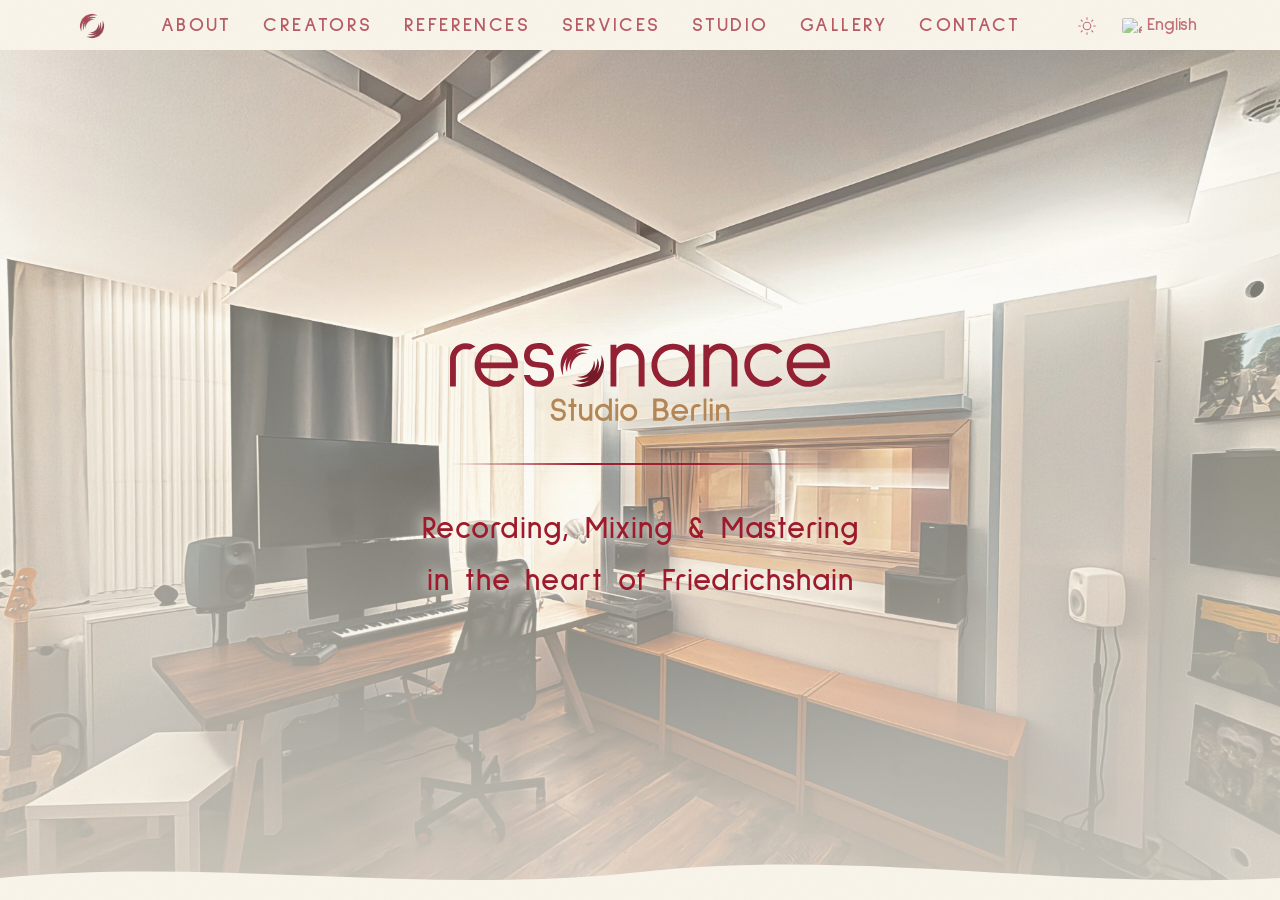
==== index.html @ 97b39845 "Studio credit i18n, scrollbar transparent, wave divider SVG bleed fix Studio credit now translatable" ====
<!DOCTYPE html>
<html lang="en">
<head>
    <meta charset="UTF-8">
    <meta name="viewport" content="width=device-width, initial-scale=1.0">
    <title>Resonance Studio Berlin — Recording, Mixing & Mastering</title>
    <meta name="description" content="Recording, mixing and mastering studio in Friedrichshain, Berlin. Professional acoustic treatment, vintage and modern microphones, control room and live room in the heart of Boxi Kiez near Frankfurter Tor.">

    <!-- Canonical -->
    <link rel="canonical" href="https://studio-resonance.net/">

    <!-- Open Graph -->
    <meta property="og:type" content="website">
    <meta property="og:title" content="Resonance Studio Berlin — Recording, Mixing & Mastering">
    <meta property="og:description" content="Professional recording studio in Friedrichshain, Berlin. Vintage and modern microphones, dedicated control room and live room, steps from Frankfurter Tor.">
    <meta property="og:image" content="https://studio-resonance.net/images/RSB-interior1-edit1-IMG_8756.jpg">
    <meta property="og:url" content="https://studio-resonance.net/">
    <meta property="og:locale" content="en_GB">
    <meta property="og:site_name" content="Resonance Studio Berlin">

    <!-- Twitter Card -->
    <meta name="twitter:card" content="summary_large_image">
    <meta name="twitter:title" content="Resonance Studio Berlin — Recording, Mixing & Mastering">
    <meta name="twitter:description" content="Professional recording studio in Friedrichshain, Berlin. Vintage and modern microphones, steps from Frankfurter Tor.">
    <meta name="twitter:image" content="https://studio-resonance.net/images/RSB-interior1-edit1-IMG_8756.jpg">

    <!-- Misc -->
    <meta name="theme-color" content="#2D0B12">
    <meta name="robots" content="index, follow">

    <!-- JSON-LD Structured Data -->
    <script type="application/ld+json">
    {
        "@context": "https://schema.org",
        "@type": "RecordingStudio",
        "name": "Resonance Studio Berlin",
        "description": "Recording, mixing and mastering studio in the heart of Friedrichshain, Berlin, with professional acoustic treatment and a curated selection of vintage and modern microphones.",
        "url": "https://studio-resonance.net/",
        "image": "https://studio-resonance.net/images/RSB-interior1-edit1-IMG_8756.jpg",
        "address": {
            "@type": "PostalAddress",
            "streetAddress": "Boxhagener Straße 18, Hinterhof 2 / FG / B / 0",
            "addressLocality": "Berlin",
            "addressRegion": "Berlin",
            "postalCode": "10245",
            "addressCountry": "DE"
        },
        "geo": {
            "@type": "GeoCoordinates",
            "latitude": 52.51334,
            "longitude": 13.45558
        },
        "areaServed": {
            "@type": "City",
            "name": "Berlin"
        },
        "knowsLanguage": ["en", "de"],
        "additionalType": "https://schema.org/MusicVenue",
        "sameAs": [
            "https://www.instagram.com/resonancestudioberlin/"
        ]
    }
    </script>

    <link rel="stylesheet" href="styles.css">

    <!-- Leaflet CSS -->
    <link rel="stylesheet" href="https://unpkg.com/leaflet@1.9.4/dist/leaflet.css"
          integrity="sha256-p4NxAoJBhIIN+hmNHrzRCf9tD/miZyoHS5obTRR9BMY="
          crossorigin="">

    <!-- Preload hero image -->
    <link rel="preload" as="image" href="images/RSB-interior1-edit1-IMG_8756.webp" type="image/webp">
</head>
<body>
    <!-- ====== NAV ====== -->
    <nav class="nav" id="nav">
        <div class="container nav__inner">
            <a href="#hero" class="nav__logo-link">
                <img src="images/SRB-Logo-MH8b-full-beige.svg"
                     alt="Resonance Studio Berlin — back to top"
                     class="nav__logo nav__logo--full logo--dark">
                <img src="images/SRB-Logo-MH8b-full-red.svg"
                     alt="Resonance Studio Berlin — back to top"
                     class="nav__logo nav__logo--full logo--light">
                <img src="images/Resonance_transparent_logo_white.png"
                     alt="Resonance Studio Berlin — back to top"
                     class="nav__logo nav__logo--icon logo--dark">
                <img src="images/Resonance_transparent_logo.png"
                     alt="Resonance Studio Berlin — back to top"
                     class="nav__logo nav__logo--icon logo--light">
            </a>
            <div class="nav__links" id="nav-links">
                <a href="#about" class="nav__link" data-i18n="nav_about">About</a>
                <a href="#creators" class="nav__link" data-i18n="nav_creators">Creators</a>
                <a href="#clients" class="nav__link" data-i18n="nav_references">References</a>
                <a href="#services" class="nav__link" data-i18n="nav_services">Services</a>
                <a href="#studio" class="nav__link" data-i18n="nav_studio">Studio</a>
                <a href="#gallery" class="nav__link" data-i18n="nav_gallery">Gallery</a>
                <a href="#contact" class="nav__link" data-i18n="nav_contact">Contact</a>
            </div>
            <div class="nav__actions">
            <button class="theme-toggle" id="theme-toggle" aria-label="Toggle light/dark mode">
                <svg class="theme-toggle__moon" viewBox="0 0 24 24" fill="none" stroke="currentColor" stroke-width="1.5" stroke-linecap="round" stroke-linejoin="round">
                    <path d="M21 12.79A9 9 0 1 1 11.21 3 7 7 0 0 0 21 12.79z"></path>
                </svg>
                <svg class="theme-toggle__sun" viewBox="0 0 24 24" fill="none" stroke="currentColor" stroke-width="1.5" stroke-linecap="round" stroke-linejoin="round">
                    <circle cx="12" cy="12" r="5"></circle>
                    <line x1="12" y1="1" x2="12" y2="3"></line>
                    <line x1="12" y1="21" x2="12" y2="23"></line>
                    <line x1="4.22" y1="4.22" x2="5.64" y2="5.64"></line>
                    <line x1="18.36" y1="18.36" x2="19.78" y2="19.78"></line>
                    <line x1="1" y1="12" x2="3" y2="12"></line>
                    <line x1="21" y1="12" x2="23" y2="12"></line>
                    <line x1="4.22" y1="19.78" x2="5.64" y2="18.36"></line>
                    <line x1="18.36" y1="5.64" x2="19.78" y2="4.22"></line>
                </svg>
            </button>
            <div class="lang-switcher" id="lang-switcher">
                <button class="lang-btn" id="lang-btn">
                    <img id="lang-flag" class="lang-flag" src="" alt="">
                    <span id="lang-name"></span>
                </button>
                <div class="lang-dropdown" id="lang-dropdown"></div>
            </div>
            <button class="nav__burger" id="nav-burger" aria-label="Open menu" aria-expanded="false">
                <span></span>
                <span></span>
                <span></span>
            </button>
            </div>
        </div>
    </nav>

    <!-- ====== MOBILE MENU ====== -->
    <div class="mobile-menu" id="mobile-menu">
        <div class="mobile-menu__inner">
            <a href="#about" class="mobile-menu__link" data-i18n="nav_about">About</a>
            <a href="#creators" class="mobile-menu__link" data-i18n="nav_creators">Creators</a>
            <a href="#clients" class="mobile-menu__link" data-i18n="nav_references">References</a>
            <a href="#services" class="mobile-menu__link" data-i18n="nav_services">Services</a>
            <a href="#studio" class="mobile-menu__link" data-i18n="nav_studio">Studio</a>
            <a href="#gallery" class="mobile-menu__link" data-i18n="nav_gallery">Gallery</a>
            <a href="#location" class="mobile-menu__link" data-i18n="nav_location">Location</a>
            <a href="#contact" class="mobile-menu__link" data-i18n="nav_contact">Contact</a>
        </div>
    </div>

    <!-- ====== SCROLL CONTAINER ====== -->
    <div id="page-scroll">

    <!-- ====== HERO ====== -->
    <section class="hero" id="hero">
        <div class="hero__image-wrap">
            <picture>
                <source srcset="images/RSB-interior1-edit1-IMG_8756.webp" type="image/webp">
                <img src="images/RSB-interior1-edit1-IMG_8756.jpg"
                     alt="Resonance Studio Berlin control room with studio monitors, acoustic ceiling panels, mixing desk, and window looking into the live recording room"
                     class="hero__image">
            </picture>
            <div class="hero__overlay"></div>
        </div>
        <div class="hero__content">
            <img src="images/SRB-Logo-MH8b-full-beige.svg"
                 alt="Resonance Studio Berlin logo"
                 class="hero__logo anim-fade-in logo--dark">
            <img src="images/SRB-Logo-MH8b-full-red.svg"
                 alt="Resonance Studio Berlin logo"
                 class="hero__logo anim-fade-in logo--light">
            <h1 class="hero__title">Resonance Studio Berlin</h1>
            <div class="hero__rule anim-draw"></div>
            <p class="hero__sub anim-fade-up" data-i18n-html="hero_sub">Recording, Mixing &amp; Mastering<br>in the heart of Friedrichshain</p>
        </div>
                <div class="wave-divider wave-divider--hero wave-divider--to-bg" aria-hidden="true"></div>
    </section>

    <!-- ====== ABOUT ====== -->
    <section class="section about" id="about">
        <div class="container">
            <div class="reveal">
                <span class="section__label" data-i18n="label_about">About</span>
                <p class="about__text" data-i18n="about_text_1">
                    A creative space built for sound — professional acoustic treatment,
                    a curated collection of vintage and modern microphones, and the
                    analog warmth that digital alone can't replicate.
                </p>
                <p class="about__text about__text--secondary" data-i18n="about_text_2">
                    Located minutes from Frankfurter Tor in the vibrant Boxi Kiez,
                    Resonance Studio Berlin offers an environment where music is
                    captured with character and intention.
                </p>
            </div>
        </div>
    </section>

        <div class="wave-divider wave-divider--to-surface" aria-hidden="true"></div>

    <!-- ====== CREATORS ====== -->
    <section class="section creators-section" id="creators">
        <div class="container">
            <span class="section__label reveal" data-i18n="label_creators">Creators</span>
            <div class="creators reveal">
                <div class="creator">
                    <img src="images/creators/Tobias.webp" alt="Tobias Wagner" class="creator__img">
                    <div class="creator__info">
                        <h4 class="creator__name">Tobias Wagner</h4>
                        <p class="creator__bio" data-i18n="creator_tobias_bio">Musician, technologist and creative strategist. Tobias bridges the gap between artistry and technology, ensuring every project finds its unique voice.</p>
                    </div>
                </div>
                <div class="creator">
                    <img src="images/creators/Matteo.webp" alt="Matteo Hoyer — Studio Manager" class="creator__img">
                    <div class="creator__info">
                        <h4 class="creator__name">Matteo Hoyer</h4>
                        <p class="creator__bio" data-i18n="creator_matteo_bio">Sound engineer and producer with a deep passion for analog recording. Matteo shapes the sonic identity of Resonance Studio — from mic placement to final master.</p>
                    </div>
                </div>
            </div>
        </div>
    </section>

    <div class="wave-divider wave-divider--to-bg" aria-hidden="true"></div>

    <!-- ====== CLIENTS ====== -->
    <section class="section clients" id="clients">
        <div class="ticker" id="ticker">
            <div class="ticker__track" id="ticker-track">
                <div class="ticker__item"><img src="images/logos/mercedes-white.webp" alt="Mercedes-Benz" class="ticker__logo ticker__logo--mercedes logo--dark"><img src="images/logos/mercedes-color.webp" alt="Mercedes-Benz" class="ticker__logo ticker__logo--mercedes logo--light"></div>
                <div class="ticker__item"><img src="images/logos/ard-white.webp" alt="ARD" class="ticker__logo logo--dark"><img src="images/logos/ard-color.webp" alt="ARD" class="ticker__logo logo--light"></div>
                <div class="ticker__item"><img src="images/logos/zdf-white.webp" alt="ZDF" class="ticker__logo ticker__logo--zdf logo--dark"><img src="images/logos/zdf-color.webp" alt="ZDF" class="ticker__logo ticker__logo--zdf logo--light"></div>
                <div class="ticker__item"><img src="images/logos/audi-white.webp" alt="Audi" class="ticker__logo ticker__logo--audi logo--dark"><img src="images/logos/audi-color.webp" alt="Audi" class="ticker__logo ticker__logo--audi logo--light"></div>
                <div class="ticker__item"><img src="images/logos/orchestral-tools-white.webp" alt="Orchestral Tools" class="ticker__logo ticker__logo--ot logo--dark"><img src="images/logos/orchestral-tools-color.webp" alt="Orchestral Tools" class="ticker__logo ticker__logo--ot logo--light"></div>
                <div class="ticker__item"><span class="ticker__person"><span class="ticker__name">Mark Plati</span><span class="ticker__role">David Bowie / Producer</span></span></div>
                <div class="ticker__item"><span class="ticker__person"><span class="ticker__name">Doug Yowell</span><span class="ticker__role">Drums / Percussion</span></span></div>
            </div>
        </div>
    </section>

    <div class="wave-divider wave-divider--to-surface" aria-hidden="true"></div>

    <!-- ====== SERVICES ====== -->
    <section class="section services" id="services">
        <div class="container">
            <span class="section__label reveal" data-i18n="label_services">Services</span>
            <div class="services__grid">
                <article class="service-card reveal">

                    <h3 class="service-card__title" data-i18n="service_recording_title">Recording</h3>
                    <p class="service-card__desc" data-i18n="service_recording_desc">From intimate solo sessions to full band tracking. Our control room and live room are designed for pristine capture with character.
                    </p>
                </article>
                <article class="service-card reveal">

                    <h3 class="service-card__title" data-i18n="service_mixing_title">Mixing</h3>
                    <p class="service-card__desc" data-i18n="service_mixing_desc">Balancing art and precision. We shape your recordings into cohesive, powerful mixes that translate across every system.
                    </p>
                </article>
                <article class="service-card reveal">

                    <h3 class="service-card__title" data-i18n="service_mastering_title">Mastering</h3>
                    <p class="service-card__desc" data-i18n="service_mastering_desc">The final polish. Loudness, clarity, and consistency — prepared for streaming, vinyl, or any format you need.
                    </p>
                </article>
            </div>
        </div>
    </section>

        <div class="wave-divider wave-divider--to-bg" aria-hidden="true"></div>

    <!-- ====== STUDIO ====== -->
    <section class="section studio" id="studio">
        <div class="container">
            <div class="studio__content reveal">
                <span class="section__label" data-i18n="label_studio">The Studio</span>
                <h2 class="studio__heading" data-i18n-html="studio_heading">Two rooms.<br>One vision.</h2>
                <div class="studio__details">
                    <div class="studio__room">
                        <h4 class="studio__room-title" data-i18n="studio_control_title">Control Room</h4>
                        <p class="studio__room-desc" data-i18n="studio_control_desc">
                            Precision monitoring, acoustically treated surfaces, and a workflow
                            built for focus. Where every mix decision matters.
                        </p>
                    </div>
                    <div class="studio__room">
                        <h4 class="studio__room-title" data-i18n="studio_live_title">Live Room</h4>
                        <p class="studio__room-desc" data-i18n="studio_live_desc">
                            Natural reverb, proper isolation, and room to breathe.
                            Designed for artists who want their sound captured honestly.
                        </p>
                    </div>
                </div>
                <p class="studio__credit" data-i18n-html="studio_credit">Studio design &amp; acoustic engineering by Christian Baumgarten (Smart Audio GmbH, Hamburg)</p>
            </div>
        </div>
    </section>

        <div class="wave-divider wave-divider--to-surface" aria-hidden="true"></div>

    <!-- ====== GALLERY ====== -->
    <section class="section gallery" id="gallery">
        <div class="container">
            <span class="section__label reveal" data-i18n="label_gallery">Gallery</span>
            <div class="reveal"><div class="gallery__grid">
                <figure class="gallery__item">
                    <img src="images/gallery/IMG_8742.webp" alt="Live room overview — upright piano, burgundy carpet, acoustic panels and warm recessed lighting" class="gallery__img">
                </figure>
                <figure class="gallery__item">
                    <img src="images/gallery/IMG_9117.webp" alt="Large diaphragm condenser microphone in the live room with burgundy acoustic ceiling" class="gallery__img">
                </figure>
                <figure class="gallery__item">
                    <img src="images/gallery/IMG_9070.webp" alt="Engineer at the DAW during a mixing session" class="gallery__img">
                </figure>
                <figure class="gallery__item">
                    <img src="images/gallery/IMG_9122.webp" alt="Austrian Audio microphone in the live room with piano and window to control room" class="gallery__img">
                </figure>
                <figure class="gallery__item">
                    <img src="images/gallery/IMG_9140.webp" alt="Live room showing burgundy acoustic panels, wood ceiling, and window to the control room" class="gallery__img">
                </figure>
                <figure class="gallery__item">
                    <img src="images/gallery/IMG_9513.webp" alt="Control room workstation — studio monitors, MIDI keyboard, and dual screens" class="gallery__img">
                </figure>
                <figure class="gallery__item">
                    <img src="images/gallery/IMG_9496.webp" alt="Neumann small diaphragm condenser microphone close-up" class="gallery__img">
                </figure>
                <figure class="gallery__item">
                    <img src="images/gallery/IMG_9123.webp" alt="Large condenser microphone macro shot in shockmount" class="gallery__img">
                </figure>
                <figure class="gallery__item">
                    <img src="images/gallery/IMG_9078.webp" alt="Live room set up for recording — multiple microphone stands, piano, and burgundy accent wall" class="gallery__img">
                </figure>
                <figure class="gallery__item">
                    <img src="images/gallery/IMG_9093.webp" alt="Live room wide angle — mic stands, cables, burgundy wall and acoustic treatment" class="gallery__img">
                </figure>
            </div></div>
        </div>
    </section>

    <div class="wave-divider wave-divider--to-bg" aria-hidden="true"></div>

    <!-- ====== LOCATION ====== -->
    <section class="section location" id="location">
        <div class="container">
            <span class="section__label reveal" data-i18n="label_location">Location</span>
            <div class="location__grid reveal">
                <div class="location__map-wrap">
                    <div id="map" class="location__map"></div>
                </div>
                <div class="location__info">
                    <address class="location__address">
                        Boxhagener Straße 18<br>
                        10245 Berlin<br>
                        Hinterhof 2 / FG / B / 0
                    </address>
                    <div class="location__rule"></div>
                    <p class="location__note">
                        In the heart of Friedrichshain — a rare find
                        for a recording studio in central Berlin.
                        Steps from Frankfurter Tor and public transport.
                    </p>
                </div>
            </div>
        </div>
    </section>

    <div class="wave-divider wave-divider--to-surface" aria-hidden="true"></div>

    <!-- ====== CONTACT & BOOKING ====== -->
    <section class="section contact" id="contact">
        <div class="container">
            <span class="section__label reveal" data-i18n="label_contact">Contact &amp; Booking</span>
            <div class="contact__grid">
                <div class="contact__form-wrap reveal">
                    <form action="https://formspree.io/f/YOUR_FORM_ID"
                          method="POST"
                          class="contact__form"
                          id="contact-form">
                        <!-- Honeypot -->
                        <div class="form__honeypot" aria-hidden="true">
                            <label for="website">Website</label>
                            <input type="text" name="website" id="website" tabindex="-1" autocomplete="off">
                        </div>

                        <div class="form__group">
                            <input type="text" name="name" id="name" class="form__input" placeholder=" " required>
                            <label for="name" class="form__label" data-i18n="form_name">Name</label>
                            <div class="form__line"></div>
                        </div>

                        <div class="form__group">
                            <input type="email" name="email" id="email" class="form__input" placeholder=" " required>
                            <label for="email" class="form__label" data-i18n="form_email">Email</label>
                            <div class="form__line"></div>
                        </div>

                        <div class="form__group">
                            <textarea name="message" id="message" class="form__input form__textarea" rows="5" placeholder=" " required></textarea>
                            <label for="message" class="form__label" data-i18n="form_message">Message</label>
                            <div class="form__line"></div>
                        </div>

                        <button type="submit" class="form__button">
                            <span data-i18n="form_send">Send Message</span>
                            <svg width="18" height="18" viewBox="0 0 24 24" fill="none" stroke="currentColor" stroke-width="1.5" stroke-linecap="round" stroke-linejoin="round">
                                <line x1="5" y1="12" x2="19" y2="12"></line>
                                <polyline points="12 5 19 12 12 19"></polyline>
                            </svg>
                        </button>
                    </form>
                    <p class="contact__status" id="form-status"></p>
                </div>
                <div class="contact__info reveal">
                    <p class="contact__cta" data-i18n-html="contact_cta">
                        Interested in booking a session<br>
                        or have a question?
                    </p>
                    <p class="contact__detail" data-i18n="contact_detail">
                        Reach out via the form or drop us an email directly.
                    </p>
                    <p class="contact__email" id="email-link">
                        <!-- Email inserted via JS to deter scrapers -->
                    </p>
                    <div class="contact__social">
                        <a href="https://www.instagram.com/resonancestudioberlin/" target="_blank" rel="noopener noreferrer" class="social-link" aria-label="Resonance Studio Berlin on Instagram">
                            <svg width="20" height="20" viewBox="0 0 24 24" fill="none" stroke="currentColor" stroke-width="1.5" stroke-linecap="round" stroke-linejoin="round">
                                <rect x="2" y="2" width="20" height="20" rx="5" ry="5"></rect>
                                <path d="M16 11.37A4 4 0 1 1 12.63 8 4 4 0 0 1 16 11.37z"></path>
                                <line x1="17.5" y1="6.5" x2="17.51" y2="6.5"></line>
                            </svg>
                            <span>resonancestudioberlin</span>
                        </a>
                    </div>
                </div>
            </div>
        </div>
    </section>


    </div><!-- /page-scroll -->

    <!-- Leaflet JS -->
    <script src="https://unpkg.com/leaflet@1.9.4/dist/leaflet.js"
            integrity="sha256-20nQCchB9co0qIjJZRGuk2/Z9VM+kNiyxNV1lvTlZBo="
            crossorigin=""></script>

    <script src="main.js"></script>
    <script src="lang-switcher.js"></script>
</body>
</html>
---- styles.css ----
/* =============================================
   Resonance Studio Berlin — Stylesheet
   Aesthetic: Analog Luxury Editorial
   ============================================= */

/* ---------- Self-hosted Font ---------- */
@font-face {
    font-family: 'Sulphur Point';
    src: url('fonts/Sulphur_Point/SulphurPoint-Light.ttf?v=2') format('truetype');
    font-weight: 300;
    font-style: normal;
    font-display: swap;
}
@font-face {
    font-family: 'Sulphur Point';
    src: url('fonts/Sulphur_Point/SulphurPoint-Regular.ttf?v=2') format('truetype');
    font-weight: 400;
    font-style: normal;
    font-display: swap;
}
@font-face {
    font-family: 'Sulphur Point';
    src: url('fonts/Sulphur_Point/SulphurPoint-Bold.ttf?v=2') format('truetype');
    font-weight: 700;
    font-style: normal;
    font-display: swap;
}

/* ---------- Custom Properties ---------- */
/* Palette: Resonance Color Space
   Warm: #A47A4D  #B48655  #D6BDA0  #F8F4EA
   Reds: #701321  #9D192A  #C91F32
   Dark: #1D243E                              */

/* ── Dark mode (default) ── */
:root, [data-theme="dark"] {
    --color-bg:              #2D0B12;
    --color-bg-rgb:          45, 11, 18;
    --color-surface:         #421018;

    --color-text:            #F8F4EA;
    --color-text-secondary:  #D6BDA0;
    --color-burgundy:        #9D192A;
    --color-burgundy-dark:   #2D0B12;

    --color-burgundy-glow:   rgba(157, 25, 42, 0.15);
    --color-gold:            #B48655;
    --color-gold-dim:        rgba(180, 134, 85, 0.25);

    --color-cream:           #F8F4EA;
    --color-beige:           #D6BDA0;
    --color-muted:           #A47A4D;

    --font-display: 'Sulphur Point', 'Helvetica Neue', Arial, sans-serif;
    --font-body:    'Sulphur Point', 'Helvetica Neue', Arial, sans-serif;

    --nav-h: 50px;
    --container-max: 1320px;
    --section-pad:   clamp(5rem, 12vh, 9rem);
    --ease-out-expo: cubic-bezier(0.16, 1, 0.3, 1);
}

/* ── Light mode ── */
[data-theme="light"] {
    --color-bg:              #F8F4EA;
    --color-bg-rgb:          248, 244, 234;
    --color-surface:         #E7D9C5;

    --color-text:            #701321;
    --color-text-secondary:  #9D192A;
    --color-cream:           #701321;
    --color-beige:           #9D192A;
    --color-muted:           #A47A4D;
    --color-gold-dim:        rgba(180, 134, 85, 0.35);
    --color-burgundy-glow:   rgba(157, 25, 42, 0.10);
}

/* ---------- Reset ---------- */
*,
*::before,
*::after {
    margin: 0;
    padding: 0;
    box-sizing: border-box;
}

html {
    font-size: 21px;
    scroll-behavior: smooth;
    -webkit-font-smoothing: antialiased;
    -moz-osx-font-smoothing: grayscale;
    -webkit-text-size-adjust: 100%;
}

body {
    font-family: var(--font-body);
    font-weight: 300;
    color: var(--color-text);
    background: var(--color-bg);
    line-height: 1.6;
    overflow: hidden;
    height: 100vh;
    height: 100svh;
    -webkit-user-select: none;
    user-select: none;
}

#page-scroll {
    position: absolute;
    top: var(--nav-h);
    left: 0;
    right: 0;
    bottom: 0;
    overflow-x: hidden;
    overflow-y: auto;
    -webkit-overflow-scrolling: touch;
    scroll-behavior: smooth;
    scroll-padding-top: 10px;
    scrollbar-color: var(--color-gold-dim) transparent;
}

#page-scroll::-webkit-scrollbar,
.mobile-menu::-webkit-scrollbar { width: 8px; }
#page-scroll::-webkit-scrollbar-track,
.mobile-menu::-webkit-scrollbar-track { background: transparent; }
#page-scroll::-webkit-scrollbar-thumb,
.mobile-menu::-webkit-scrollbar-thumb { background: var(--color-gold-dim); border-radius: 4px; }
#page-scroll::-webkit-scrollbar-thumb:hover,
.mobile-menu::-webkit-scrollbar-thumb:hover { background: var(--color-gold); }
#page-scroll::-webkit-scrollbar-button,
.mobile-menu::-webkit-scrollbar-button { background: var(--color-cream); }
[data-theme="light"] #page-scroll::-webkit-scrollbar-button,
[data-theme="light"] .mobile-menu::-webkit-scrollbar-button { background: var(--color-text); }

img {
    display: block;
    max-width: 100%;
}

a {
    color: inherit;
    text-decoration: none;
}

address {
    font-style: normal;
}

button {
    font-family: inherit;
    border: none;
    background: none;
    cursor: pointer;
    color: inherit;
    -webkit-appearance: none;
    -webkit-tap-highlight-color: transparent;
}

input, textarea, select {
    -webkit-appearance: none;
    border-radius: 0;
    font-size: 16px; /* prevent iOS auto-zoom on focus */
}

/* ---------- Script-specific font stacks & metrics ---------- */

/* Cyrillic (Ukrainian) */
[lang="uk"], [lang="ru"] { --font-display: 'Sulphur Point', system-ui, 'Segoe UI', sans-serif; --font-body: 'Sulphur Point', system-ui, 'Segoe UI', sans-serif; }

/* Greek */
[lang="el"] { --font-display: 'Sulphur Point', system-ui, 'Segoe UI', sans-serif; --font-body: 'Sulphur Point', system-ui, 'Segoe UI', sans-serif; }

/* CJK — larger line-height, no letter-spacing */
[lang="zh"], [lang="ja"], [lang="ko"] {
    --font-display: system-ui, 'PingFang SC', 'Hiragino Sans', 'Microsoft YaHei', 'Noto Sans SC', sans-serif;
    --font-body: system-ui, 'PingFang SC', 'Hiragino Sans', 'Microsoft YaHei', 'Noto Sans SC', sans-serif;
    letter-spacing: 0 !important;
    word-break: break-all;
}
[lang="ja"] {
    --font-display: system-ui, 'Hiragino Sans', 'Noto Sans JP', 'Yu Gothic', sans-serif;
    --font-body: system-ui, 'Hiragino Sans', 'Noto Sans JP', 'Yu Gothic', sans-serif;
}
[lang="ko"] {
    --font-display: system-ui, 'Apple SD Gothic Neo', 'Noto Sans KR', 'Malgun Gothic', sans-serif;
    --font-body: system-ui, 'Apple SD Gothic Neo', 'Noto Sans KR', 'Malgun Gothic', sans-serif;
}

/* Arabic & Farsi — RTL, taller glyphs */
[lang="ar"], [lang="fa"] {
    --font-display: 'Noto Sans Arabic', 'Segoe UI', Tahoma, sans-serif;
    --font-body: 'Noto Sans Arabic', 'Segoe UI', Tahoma, sans-serif;
    line-height: 1.8;
}

/* Devanagari (Hindi) — tall ascenders */
[lang="hi"] {
    --font-display: 'Noto Sans Devanagari', 'Mangal', system-ui, sans-serif;
    --font-body: 'Noto Sans Devanagari', 'Mangal', system-ui, sans-serif;
    line-height: 1.7;
}

/* Thai — extreme ascenders/descenders */
[lang="th"] {
    --font-display: 'Noto Sans Thai', 'Tahoma', 'Leelawadee UI', system-ui, sans-serif;
    --font-body: 'Noto Sans Thai', 'Tahoma', 'Leelawadee UI', system-ui, sans-serif;
    line-height: 1.8;
}

/* CJK nav links — lighter weight + no letter-spacing */
[lang="zh"] .nav__link,
[lang="zh"] .lang-btn { font-weight: 500; }
[lang="zh"] .nav__link { font-size: 0.85rem; letter-spacing: 0; }
[lang="ja"] .nav__link,
[lang="ko"] .nav__link { font-size: 0.85rem; font-weight: 500; letter-spacing: 0; }

/* Arabic/Farsi nav — adjusted weight */
[lang="ar"] .nav__link,
[lang="fa"] .nav__link { font-size: 0.85rem; font-weight: 500; }

/* Thai/Hindi/Cyrillic/Greek nav — fine-tune */
[lang="th"] .nav__link { font-size: 0.8rem; }
[lang="hi"] .nav__link { font-size: 0.85rem; }
[lang="uk"] .nav__link,
[lang="ru"] .nav__link { font-weight: 400; font-size: 0.9rem; }
[lang="uk"] .lang-btn,
[lang="ru"] .lang-btn { font-weight: 400; position: relative; top: -1px; }
[lang="el"] .nav__link,
[lang="el"] .lang-btn { font-weight: 400; }

/* CJK mobile menu — tighter spacing */
[lang="zh"] .mobile-menu__link { font-weight: 500; letter-spacing: 0; }
[lang="ja"] .mobile-menu__link,
[lang="ko"] .mobile-menu__link { font-weight: 500; letter-spacing: 0; }
[lang="ar"] .mobile-menu__link,
[lang="fa"] .mobile-menu__link { font-weight: 500; }
[lang="uk"] .mobile-menu__link,
[lang="ru"] .mobile-menu__link,
[lang="el"] .mobile-menu__link { font-weight: 400; }

/* ---------- RTL layout ---------- */
[dir="rtl"] { direction: rtl; text-align: right; }
[dir="rtl"] .nav__inner { flex-direction: row-reverse; }
[dir="rtl"] .nav__links { flex-direction: row-reverse; }
[dir="rtl"] .nav__actions { flex-direction: row-reverse; }
[dir="rtl"] .nav__logo { object-position: right; }
[dir="rtl"] .mobile-menu__inner { text-align: center; }
[dir="rtl"] .section { text-align: right; }
[dir="rtl"] .hero__content { text-align: center; }
[dir="rtl"] .services-grid { direction: rtl; }

/* ---------- Logo theme switching ---------- */
.logo--dark  { display: block; }
.logo--light { display: none; }

[data-theme="light"] .logo--dark  { display: none; }
[data-theme="light"] .logo--light { display: block; }

/* ---------- Language switcher ---------- */
.lang-switcher {
    position: relative;
    display: flex;
    align-items: center;
}

.lang-btn {
    display: flex;
    align-items: center;
    gap: 5px;
    background: none;
    border: none;
    color: var(--color-beige);
    font-family: inherit;
    font-size: 0.85rem;
    font-weight: 700;
    cursor: pointer;
    padding: 3px 6px;
    border-radius: 4px;
    transition: opacity 0.3s;
    opacity: 0.6;
    white-space: nowrap;
}

.lang-btn:hover { opacity: 1; }

.lang-flag {
    width: 20px;
    height: 15px;
    object-fit: cover;
    border-radius: 2px;
}

.lang-dropdown {
    position: absolute;
    top: calc(100% + 8px);
    right: 0;
    background: rgba(var(--color-bg-rgb), 0.95);
    backdrop-filter: blur(20px);
    -webkit-backdrop-filter: blur(20px);
    border: 1px solid var(--color-gold-dim);
    border-radius: 6px;
    padding: 4px 0;
    min-width: 160px;
    max-height: 360px;
    overflow-y: auto;
    box-shadow: 0 8px 24px rgba(0, 0, 0, 0.4);
    display: none;
    z-index: 10001;
}

.lang-dropdown::-webkit-scrollbar { width: 4px; }
.lang-dropdown::-webkit-scrollbar-track { background: transparent; }
.lang-dropdown::-webkit-scrollbar-thumb { background: var(--color-gold-dim); border-radius: 2px; }

.lang-dropdown.show { display: block; }

.lang-option {
    display: flex;
    align-items: center;
    gap: 8px;
    width: 100%;
    padding: 7px 12px;
    background: none;
    border: none;
    color: var(--color-beige);
    font-family: inherit;
    font-size: 0.85rem;
    font-weight: 400;
    text-align: left;
    cursor: pointer;
    transition: background 0.15s, color 0.15s;
    white-space: nowrap;
}

.lang-option:hover {
    background: var(--color-burgundy-glow);
    color: var(--color-cream);
}

.lang-option.active {
    color: inherit;
}

/* Non-Latin scripts: lighter weight to visually match Latin */
.lang-option[data-lang="zh"] span { font-weight: 400; }
.lang-option[data-lang="ja"] span,
.lang-option[data-lang="ko"] span,
.lang-option[data-lang="hi"] span,
.lang-option[data-lang="th"] span,
.lang-option[data-lang="el"] span,
.lang-option[data-lang="ar"] span,
.lang-option[data-lang="fa"] span { font-weight: 400; }

/* Greek & Cyrillic: slightly smaller to match Latin x-height */
.lang-option[data-lang="el"] span { font-size: 0.78rem; }
.lang-option[data-lang="uk"] span,
.lang-option[data-lang="ru"] span { font-size: 0.80rem; }

/* ---------- Theme toggle ---------- */
.theme-toggle {
    display: flex;
    align-items: center;
    padding: 4px;
    color: var(--color-beige);
    opacity: 0.6;
    transition: opacity 0.3s;
    cursor: pointer;
}

.theme-toggle:hover { opacity: 1; }

.theme-toggle svg { width: 18px; height: 18px; }

.theme-toggle__sun  { display: none; }
.theme-toggle__moon { display: block; }

[data-theme="light"] .theme-toggle__sun  { display: block; }
[data-theme="light"] .theme-toggle__moon { display: none; }

/* ---------- Light mode map filter ---------- */
[data-theme="light"] .location__map .leaflet-tile-pane {
    filter: brightness(1.05) contrast(1.05) saturate(0.6) sepia(0.1);
}

/* ---------- Light mode form inputs ---------- */
[data-theme="light"] .form__input {
    border-bottom-color: rgba(157, 25, 42, 0.2);
}

[data-theme="light"] .form__button {
    color: var(--color-bg);
}

/* ---------- Light mode gallery image treatment ---------- */
[data-theme="light"] .gallery__img {
    filter: none;
}

/* ============================
   WAVE DIVIDERS — organic flowing curves
   matching the Resonance business card
   ============================ */
.wave-divider {
    --divider-h: clamp(42px, 10vw, 150px);
    position: relative;
    z-index: 1;
    width: 100%;
    height: var(--divider-h);
    line-height: 0;
    margin-top: calc(var(--divider-h) / -2);
    margin-bottom: calc(var(--divider-h) / -2);
}

/* Background = the section ABOVE the divider */
.wave-divider--to-surface { background: var(--color-bg); }
.wave-divider--to-bg      { background: var(--color-surface); }

/* Hero wave — sits at bottom of hero, overlapping the image */
.wave-divider--hero {
    position: absolute;
    bottom: 0;
    left: 0;
    right: 0;
    z-index: 2;
    background: transparent;
    margin: 0;
    -webkit-mask-image: linear-gradient(to top, black 0%, black 30%, rgba(0,0,0,0.3) 100%);
    mask-image: linear-gradient(to top, black 0%, black 30%, rgba(0,0,0,0.3) 100%);
}

.wave-divider svg {
    display: block;
    width: 100%;
    height: calc(100% + 4px);
    margin: -2px 0;
}

/* Three wave layers — three distinct reds from the palette:
   Layer 1 (back):   #C91F32 (bright red)
   Layer 2 (middle): #9D192A (burgundy)
   Layer 3 (front):  fills the NEXT section bg for clean boundary */

/* DARK MODE: divider colors #761423, #7C1524, #821625
   --to-surface: above=bg(darker) → dark→light
   --to-bg: above=surface(lighter) → light→dark */
.wave-divider--to-surface .wave-layer--1 { fill: #310C14; }
.wave-divider--to-surface .wave-layer--2 { fill: #360D16; }
.wave-divider--to-surface .wave-layer--3 { fill: #3B0E18; }
.wave-divider--to-surface .wave-layer--4 { fill: var(--color-surface); }

.wave-divider--to-bg .wave-layer--1 { fill: #3B0E18; }
.wave-divider--to-bg .wave-layer--2 { fill: #360D16; }
.wave-divider--to-bg .wave-layer--3 { fill: #310C14; }
.wave-divider--to-bg .wave-layer--4 { fill: var(--color-bg); }

/* LIGHT MODE: divider colors #ECE0CF, #F0E7D8, #F4EEE1
   --to-surface: above=bg(lighter) → light→dark
   --to-bg: above=surface(darker) → dark→light */
[data-theme="light"] .wave-divider--to-surface .wave-layer--1 { fill: #F4EEE1; }
[data-theme="light"] .wave-divider--to-surface .wave-layer--2 { fill: #F0E7D8; }
[data-theme="light"] .wave-divider--to-surface .wave-layer--3 { fill: #ECE0CF; }

[data-theme="light"] .wave-divider--to-bg .wave-layer--1 { fill: #ECE0CF; }
[data-theme="light"] .wave-divider--to-bg .wave-layer--2 { fill: #F0E7D8; }
[data-theme="light"] .wave-divider--to-bg .wave-layer--3 { fill: #F4EEE1; }

/* Scroll-triggered reveal — staggered fade-in */
.wave-divider .wave-layer {
    opacity: 0;
    transition: opacity 0.8s var(--ease-out-expo);
}

.wave-divider .wave-layer--2 {
    transition-delay: 0.15s;
    transition-duration: 0.9s;
}

.wave-divider .wave-layer--3 {
    transition-delay: 0.3s;
    transition-duration: 1s;
}

.wave-divider .wave-layer--4 {
    opacity: 1;
}

.wave-divider.revealed .wave-layer {
    opacity: 1;
}

/* After reveal, gentle continuous wave motion */
.wave-divider.revealed .wave-layer--1 { animation: wave-flow 6s ease-in-out 1.5s infinite; }
.wave-divider.revealed .wave-layer--2 { animation: wave-flow 6s ease-in-out 2s infinite; }

@keyframes wave-flow {
    0%, 100% { transform: translateY(0); }
    50%      { transform: translateY(-5px); }
}

/* ---------- Film Grain Overlay ---------- */
body::before {
    content: '';
    position: fixed;
    inset: 0;
    z-index: 9999;
    pointer-events: none;
    opacity: 0.028;
    background-image: url("data:image/svg+xml,%3Csvg viewBox='0 0 256 256' xmlns='http://www.w3.org/2000/svg'%3E%3Cfilter id='n'%3E%3CfeTurbulence type='fractalNoise' baseFrequency='0.75' numOctaves='4' stitchTiles='stitch'/%3E%3C/filter%3E%3Crect width='100%25' height='100%25' filter='url(%23n)'/%3E%3C/svg%3E");
    background-size: 180px 180px;
}

/* ---------- Utility ---------- */
.container {
    width: 88%;
    max-width: var(--container-max);
    margin: 0 auto;
}

.section {
    scroll-margin-top: 10px;
    padding: calc(var(--section-pad) * 0.7) 0 calc(var(--section-pad) * 0.8);
    position: relative;
    z-index: 0;
    -webkit-transform: translateZ(0);
    transform: translateZ(0);
}


.section__label {
    display: block;
    font-family: var(--font-body);
    font-size: 0.72rem;
    font-weight: 700;
    letter-spacing: 0.2em;
    text-transform: uppercase;
    color: var(--color-gold);
    margin-bottom: 2.5rem;
}

/* ---------- Scroll Reveal ---------- */
.reveal {
    opacity: 0;
    transform: translateY(32px);
    transition: opacity 0.8s var(--ease-out-expo), transform 0.8s var(--ease-out-expo);
}

.reveal.revealed {
    opacity: 1;
    transform: translateY(0);
}

/* Stagger children */
.reveal.revealed .stagger:nth-child(1) { transition-delay: 0.05s; }
.reveal.revealed .stagger:nth-child(2) { transition-delay: 0.12s; }
.reveal.revealed .stagger:nth-child(3) { transition-delay: 0.19s; }
.reveal.revealed .stagger:nth-child(4) { transition-delay: 0.26s; }

/* ============================
   NAV
   ============================ */
.nav {
    position: fixed;
    top: 0;
    left: 0;
    right: 0;
    z-index: 200;
    padding: 10px 0;
    background: transparent;
    transition: background 0.4s, backdrop-filter 0.4s, -webkit-backdrop-filter 0.4s;
}

.nav--scrolled {
    background: rgba(var(--color-bg-rgb), 0.85);
    backdrop-filter: blur(18px);
    -webkit-backdrop-filter: blur(18px);
}

.nav__inner {
    display: flex;
    align-items: center;
    justify-content: space-between;
}

.nav__logo-link {
    display: block;
    line-height: 0;
    flex-shrink: 0;
}

.nav__logo {
    height: 30px;
    object-fit: contain;
    object-position: left;
    opacity: 0.8;
    transition: opacity 0.3s;
}

.nav__logo--full {
    width: 161px;
}

.nav__logo--icon {
    width: 30px;
    display: none !important;
}

/* Compact: swap full logo → icon logo */
.nav--compact .nav__logo--full { display: none !important; }
.nav--compact .nav__logo--icon.logo--dark { display: block !important; }
.nav--compact .nav__logo--icon.logo--light { display: none !important; }
[data-theme="light"] .nav--compact .nav__logo--icon.logo--dark { display: none !important; }
[data-theme="light"] .nav--compact .nav__logo--icon.logo--light { display: block !important; }

.nav__logo-link:hover .nav__logo {
    opacity: 1;
}

@media (max-width: 700px) {
    .nav__logo { height: 26px; }
    .nav__logo--full { width: 137px; }
    .nav__logo--icon { width: 26px; }
}

.nav__links {
    display: flex;
    align-items: center;
    gap: 1.5rem;
    margin: 0 20px;
    flex-wrap: nowrap;
}

.nav__link {
    font-size: 0.95rem;
    font-weight: 700;
    letter-spacing: 0.12em;
    text-transform: uppercase;
    white-space: nowrap;
    color: var(--color-beige);
    opacity: 0.7;
    transition: opacity 0.3s;
    position: relative;
}

.nav__link::after {
    content: '';
    position: absolute;
    bottom: -4px;
    left: 0;
    width: 0;
    height: 1px;
    background: var(--color-gold);
    transition: width 0.3s var(--ease-out-expo);
}

.nav__link:hover {
    opacity: 1;
}

.nav__link:hover::after {
    width: 100%;
}

.nav__actions {
    display: flex;
    align-items: center;
    gap: 16px;
    flex-shrink: 0;
}

/* Hamburger — 3 lines */
.nav__burger {
    display: none;
    flex-direction: column;
    gap: 5px;
    padding: 6px;
    z-index: 210;
}

.nav__burger span {
    display: block;
    width: 24px;
    height: 2px;
    background: var(--color-beige);
    border-radius: 1px;
    -webkit-transition: -webkit-transform 0.4s var(--ease-out-expo), opacity 0.3s;
    transition: transform 0.4s var(--ease-out-expo), opacity 0.3s;
    -webkit-transform-origin: center;
    transform-origin: center;
    will-change: transform, opacity;
}

.nav__burger.active span:nth-child(1) {
    -webkit-transform: translateY(7px) rotate(45deg);
    transform: translateY(7px) rotate(45deg);
}

.nav__burger.active span:nth-child(2) {
    opacity: 0;
}

.nav__burger.active span:nth-child(3) {
    -webkit-transform: translateY(-7px) rotate(-45deg);
    transform: translateY(-7px) rotate(-45deg);
}

/* Nav responsive: handled dynamically by JS (navFit) */

/* ============================
   MOBILE MENU
   ============================ */
.mobile-menu {
    position: fixed;
    top: var(--nav-h);
    left: 0;
    right: 0;
    bottom: 0;
    z-index: 190;
    background: rgba(var(--color-bg-rgb), 0.95);
    backdrop-filter: blur(30px);
    -webkit-backdrop-filter: blur(30px);
    display: flex;
    flex-direction: column;
    padding: 0 env(safe-area-inset-right, 0px) env(safe-area-inset-bottom, 0px) env(safe-area-inset-left, 0px);
    overflow-y: auto;
    -webkit-overflow-scrolling: touch;
    scrollbar-color: var(--color-gold-dim) transparent;
    opacity: 0;
    pointer-events: none;
    transition: opacity 0.5s var(--ease-out-expo);
}

.mobile-menu.open {
    opacity: 1;
    pointer-events: auto;
}

.mobile-menu__inner {
    display: flex;
    flex-direction: column;
    align-items: center;
    gap: clamp(0.3rem, 2vh, 1.5rem);
    text-align: center;
    width: 100%;
    padding: 2vh 0;
    box-sizing: border-box;
    margin: auto 0;
}

.mobile-menu__link {
    font-family: var(--font-display);
    font-size: clamp(1.1rem, 3.5vh, 2.5rem);
    font-weight: 700;
    color: var(--color-cream);
    opacity: 0;
    transform: translateY(20px);
    transition: opacity 0.5s var(--ease-out-expo), transform 0.5s var(--ease-out-expo), color 0.3s;
    letter-spacing: 0.02em;
}

.mobile-menu.open .mobile-menu__link {
    opacity: 1;
    transform: translateY(0);
}

.mobile-menu.open .mobile-menu__link:nth-child(1) { transition-delay: 0.08s; }
.mobile-menu.open .mobile-menu__link:nth-child(2) { transition-delay: 0.14s; }
.mobile-menu.open .mobile-menu__link:nth-child(3) { transition-delay: 0.20s; }
.mobile-menu.open .mobile-menu__link:nth-child(4) { transition-delay: 0.26s; }
.mobile-menu.open .mobile-menu__link:nth-child(5) { transition-delay: 0.32s; }
.mobile-menu.open .mobile-menu__link:nth-child(6) { transition-delay: 0.38s; }
.mobile-menu.open .mobile-menu__link:nth-child(7) { transition-delay: 0.44s; }
.mobile-menu.open .mobile-menu__link:nth-child(8) { transition-delay: 0.50s; }

.mobile-menu__link:hover {
    color: var(--color-gold);
}

/* ============================
   HERO
   ============================ */
.hero {
    position: relative;
    height: calc(100vh - var(--nav-h));
    height: calc(100svh - var(--nav-h));
    display: flex;
    align-items: center;
    justify-content: center;
    overflow: hidden;
}

.hero__image-wrap {
    position: absolute;
    inset: 0;
}

.hero__image-wrap picture {
    display: contents;
}

.hero__image {
    width: 100%;
    height: 100%;
    object-fit: cover;
    object-position: center 40%;
    transform: scale(1.08);
    animation: hero-zoom 25s ease-in-out infinite alternate;
}

@keyframes hero-zoom {
    0%   { transform: scale(1.0); }
    100% { transform: scale(1.08); }
}

.hero__overlay {
    position: absolute;
    inset: 0;
    background:
        radial-gradient(ellipse at 50% 40%, rgba(var(--color-bg-rgb), 0.05) 0%, rgba(var(--color-bg-rgb), 0.45) 60%),
        linear-gradient(to bottom, rgba(var(--color-bg-rgb), 0.0) 0%, rgba(var(--color-bg-rgb), 0.35) 50%, rgba(var(--color-bg-rgb), 0.77) 100%);
}

[data-theme="light"] .hero__overlay {
    background:
        radial-gradient(ellipse at 50% 40%, rgba(var(--color-bg-rgb), 0.0425) 0%, rgba(var(--color-bg-rgb), 0.3825) 60%),
        linear-gradient(to bottom, rgba(var(--color-bg-rgb), 0.0) 0%, rgba(var(--color-bg-rgb), 0.2975) 50%, rgba(var(--color-bg-rgb), 0.6545) 100%);
}

[data-theme="light"] .hero__logo {
    filter: drop-shadow(0 0 9px rgba(var(--color-bg-rgb), 0.66))
            drop-shadow(0 0 22px rgba(var(--color-bg-rgb), 0.462))
            drop-shadow(0 0 44px rgba(var(--color-bg-rgb), 0.264));
}

[data-theme="light"] .hero__rule {
    box-shadow:
        0 0 8px rgba(var(--color-bg-rgb), 0.6),
        0 0 20px rgba(var(--color-bg-rgb), 0.42),
        0 0 40px rgba(var(--color-bg-rgb), 0.24);
}

[data-theme="light"] .hero__sub {
    text-shadow:
        0 0 14px rgba(var(--color-bg-rgb), 1),
        0 0 35px rgba(var(--color-bg-rgb), 0.828),
        0 0 69px rgba(var(--color-bg-rgb), 0.552);
}

.hero__content {
    position: relative;
    z-index: 1;
    text-align: center;
    padding: 0 1.5rem;
    will-change: transform, opacity;
}

.hero__logo {
    width: clamp(200px, 35vw, 380px);
    margin: 0 auto 2rem;
    filter: drop-shadow(0 0 9px rgba(var(--color-bg-rgb), 0.55))
            drop-shadow(0 0 22px rgba(var(--color-bg-rgb), 0.385))
            drop-shadow(0 0 44px rgba(var(--color-bg-rgb), 0.22));
}

.hero__title {
    position: absolute;
    width: 1px;
    height: 1px;
    padding: 0;
    margin: -1px;
    overflow: hidden;
    clip: rect(0, 0, 0, 0);
    white-space: nowrap;
    border: 0;
}

.hero__rule {
    width: 0;
    height: 2px;
    background: linear-gradient(to right, transparent 0%, var(--color-beige) 35%, var(--color-beige) 65%, transparent 100%);
    border-radius: 0;
    margin: 0 auto 1.8rem;
    box-shadow:
        0 0 8px rgba(var(--color-bg-rgb), 0.5),
        0 0 20px rgba(var(--color-bg-rgb), 0.35),
        0 0 40px rgba(var(--color-bg-rgb), 0.2);
    transition: box-shadow 0.5s, width 1.2s var(--ease-out-expo) 0.6s;
}

body.loaded .hero__rule {
    width: clamp(200px, 35vw, 380px);
}

.hero__sub {
    font-family: var(--font-display);
    font-size: clamp(1.1rem, 2.4vw, 1.5rem);
    font-weight: 700;
    letter-spacing: 0.03em;
    color: var(--color-beige);
    line-height: 1.7;
    text-shadow:
        0 0 14px rgba(var(--color-bg-rgb), 0.92),
        0 0 35px rgba(var(--color-bg-rgb), 0.69),
        0 0 69px rgba(var(--color-bg-rgb), 0.46);
}

/* Hero entrance animations */
.anim-fade-in {
    opacity: 0;
    transform: scale(0.96);
    transition: opacity 1.2s var(--ease-out-expo) 0.2s, transform 1.2s var(--ease-out-expo) 0.2s;
}

.anim-fade-up {
    opacity: 0;
    transform: translateY(16px);
    transition: opacity 1s var(--ease-out-expo) 0.9s, transform 1s var(--ease-out-expo) 0.9s;
}

body.loaded .anim-fade-in {
    opacity: 1;
    transform: scale(1);
}

body.loaded .anim-fade-up {
    opacity: 1;
    transform: translateY(0);
}


/* ============================
   ABOUT
   ============================ */
.about {
    background: var(--color-bg);
    text-align: left;
    margin-top: -10px;
}

.about__text {
    font-family: var(--font-display);
    font-size: clamp(1.3rem, 3vw, 2rem);
    font-weight: 300;
    line-height: 1.65;
    color: var(--color-cream);
    max-width: 720px;
    margin: 0 0 1.5rem;
}

.about__text--secondary {
    font-family: var(--font-body);
    font-size: clamp(0.95rem, 1.5vw, 1.1rem);
    color: var(--color-beige);
    opacity: 0.85;
    max-width: 580px;
    margin-top: 0;
}

.creators-section {
    background: var(--color-surface);
}

/* Creator cards */
.creators {
    display: grid;
    grid-template-columns: 1fr;
    gap: 2.5rem;
    margin-top: 3.5rem;
}

@media (min-width: 550px) {
    .creators {
        grid-template-columns: 1fr 1fr;
    }
}

.creator {
    display: flex;
    gap: 1.2rem;
    align-items: flex-start;
}

.creator__img {
    width: 104px;
    height: 104px;
    border-radius: 50%;
    object-fit: cover;
    flex-shrink: 0;
    filter: saturate(0.85) contrast(1.02);
}

.creator__info {
    display: flex;
    flex-direction: column;
}

.creator__name {
    font-family: var(--font-display);
    font-size: 1.1rem;
    font-weight: 700;
    color: var(--color-cream);
    letter-spacing: 0.02em;
    margin-bottom: 0.15rem;
}



.creator__bio {
    font-size: 0.85rem;
    font-weight: 300;
    color: var(--color-beige);
    opacity: 0.85;
    line-height: 1.6;
}

/* ============================
   SERVICES
   ============================ */
.services {
    background: var(--color-surface);
}

.services__grid {
    display: grid;
    grid-template-columns: 1fr;
    gap: 2.5rem;
}

@media (min-width: 700px) {
    .services__grid {
        grid-template-columns: repeat(3, 1fr);
        gap: 2rem;
    }
}

.service-card {
    padding: 0;
    position: relative;
}

.service-card__title {
    font-family: var(--font-display);
    font-size: clamp(1.4rem, 2.5vw, 1.8rem);
    font-weight: 400;
    letter-spacing: 0.02em;
    color: var(--color-cream);
    margin-bottom: 1rem;
}

.service-card__desc {
    font-size: 0.92rem;
    font-weight: 300;
    color: var(--color-beige);
    line-height: 1.7;
    opacity: 0.9;
}

/* ============================
   STUDIO
   ============================ */
.studio {
    background: var(--color-bg);
    overflow: hidden;
}

.studio__content {
    max-width: 800px;
}

.studio__heading {
    font-family: var(--font-display);
    font-size: clamp(2rem, 5vw, 3.2rem);
    font-weight: 300;

    line-height: 1.25;
    color: var(--color-cream);
    margin-bottom: 2.5rem;
}

.studio__details {
    display: grid;
    grid-template-columns: 1fr;
    gap: 2rem;
}

@media (min-width: 550px) {
    .studio__details {
        grid-template-columns: 1fr 1fr;
        gap: 3rem;
    }
}

.studio__room-title {
    font-family: var(--font-body);
    font-size: 0.72rem;
    font-weight: 700;
    letter-spacing: 0.18em;
    text-transform: uppercase;
    color: var(--color-gold);
    margin-bottom: 0.75rem;
}

.studio__room-desc {
    font-size: 0.92rem;
    font-weight: 300;
    color: var(--color-beige);
    line-height: 1.7;
    opacity: 0.9;
}

.studio__credit {
    margin-top: 2.5rem;
    font-size: 0.75rem;
    color: var(--color-muted);
    letter-spacing: 0.04em;
}

.studio__credit strong {
    font-weight: 400;
    color: var(--color-beige);
}

/* ============================
   GALLERY
   ============================ */
.gallery {
    background: var(--color-surface);
}

/* Masonry gallery — flex columns, JS-distributed, top-aligned */
.gallery__grid {
    display: flex;
    gap: 20px;
    align-items: flex-start;
    width: 100%;
}

.gallery__col {
    flex: 1;
    display: flex;
    flex-direction: column;
    gap: 20px;
    min-width: 0;
}

.gallery__item {
    position: relative;
    border-radius: 14px;
    margin: 0;
    padding: 0;
    display: block;
}

/* Ripple glow placeholder — z-index:-1 so ALL images sit above ALL glows */
.gallery__item::before {
    content: '';
    position: absolute;
    inset: 0;
    border-radius: 14px;
    z-index: -2;
    pointer-events: none;
    transition: transform 0.8s var(--ease-out-expo);
}

.gallery__item:hover::before {
    transform: scale(1.03);
    animation: ripple-glow-dark 1.8s ease-out forwards;
}

@keyframes ripple-glow-dark {
    0% {
        box-shadow:
            0 0 0 0     rgba(248, 244, 234, 0.50),
            0 0 5px 0   rgba(248, 244, 234, 0.20),
            0 0 0 0     rgba(248, 244, 234, 0.35),
            0 0 8px 0   rgba(248, 244, 234, 0.12),
            0 0 0 0     rgba(248, 244, 234, 0.20);
    }
    100% {
        box-shadow:
            0 0 0 5px    rgba(248, 244, 234, 0),
            0 0 5px 10px rgba(248, 244, 234, 0),
            0 0 0 16px   rgba(248, 244, 234, 0),
            0 0 8px 22px rgba(248, 244, 234, 0),
            0 0 0 28px   rgba(248, 244, 234, 0);
    }
}

[data-theme="light"] .gallery__item:hover::before {
    animation: ripple-glow-light 1.8s ease-out forwards;
}

@keyframes ripple-glow-light {
    0% {
        box-shadow:
            0 0 0 0     rgba(157, 25, 42, 0.45),
            0 0 5px 0   rgba(157, 25, 42, 0.18),
            0 0 0 0     rgba(157, 25, 42, 0.30),
            0 0 8px 0   rgba(157, 25, 42, 0.10),
            0 0 0 0     rgba(157, 25, 42, 0.18);
    }
    100% {
        box-shadow:
            0 0 0 5px    rgba(157, 25, 42, 0),
            0 0 5px 10px rgba(157, 25, 42, 0),
            0 0 0 16px   rgba(157, 25, 42, 0),
            0 0 8px 22px rgba(157, 25, 42, 0),
            0 0 0 28px   rgba(157, 25, 42, 0);
    }
}

.gallery__img {
    position: relative;
    z-index: 5;
    width: 100%;
    height: auto;
    display: block;
    border-radius: 14px;
    filter: saturate(0.85) contrast(1.02);
    transition: transform 0.8s var(--ease-out-expo), filter 0.8s;
}

.gallery__item:hover .gallery__img {
    transform: scale(1.03);
    filter: saturate(1) contrast(1.05);
}

/* ============================
   CLIENTS / TICKER
   ============================ */
.clients {
    background: var(--color-bg);
    display: flex;
    align-items: center;
    padding: 3rem 0;
    direction: ltr;
}

.ticker {
    position: relative;
    width: 100%;
    clip-path: inset(0);
    cursor: grab;
    touch-action: pan-y;
    -webkit-mask-image: linear-gradient(to right, transparent 0%, black 8%, black 92%, transparent 100%);
    mask-image: linear-gradient(to right, transparent 0%, black 8%, black 92%, transparent 100%);
}

.ticker.is-dragging { cursor: grabbing; }

.ticker__track {
    display: flex;
    align-items: center;
    gap: 2.5rem;
    -webkit-backface-visibility: hidden;
    backface-visibility: hidden;
}

.ticker__item {
    flex-shrink: 0;
    display: flex;
    align-items: center;
}

.ticker__logo {
    height: 88px;
    width: auto;
    opacity: 0.7;
    filter: brightness(2);
}

.ticker__logo--mercedes { height: 75px; }
.ticker__logo--zdf      { height: 64px; }
.ticker__logo--audi     { height: 111px; }
.ticker__logo--ot       { height: 171px; }

.ticker__person {
    display: flex;
    flex-direction: column;
    align-items: center;
    justify-content: center;
    white-space: nowrap;
}

.ticker__name {
    font-family: var(--font-display);
    font-size: calc(1rem + 4px);
    font-weight: 700;
    color: var(--color-cream);
    opacity: 0.7;
    letter-spacing: 0.02em;
    line-height: 1.2;
}

.ticker__role {
    font-family: var(--font-body);
    font-size: 0.55rem;
    font-weight: 400;
    color: var(--color-cream);
    opacity: 0.45;
    letter-spacing: 0.1em;
    text-transform: uppercase;
}

[data-theme="light"] .ticker__logo {
    filter: none;
    opacity: 0.8;
}

[data-theme="light"] .ticker__name,
[data-theme="light"] .ticker__role {
    color: var(--color-text);
}

/* ============================
   LOCATION
   ============================ */
.location {
    background: var(--color-bg);
}

.location__grid {
    display: grid;
    grid-template-columns: 1fr;
    gap: 2.5rem;
}

@media (min-width: 700px) {
    .location__grid {
        grid-template-columns: 1.4fr 1fr;
        align-items: start;
    }
}

.location__map-wrap {
    border-radius: 4px;
    overflow: hidden;
    border: 1px solid rgba(180, 134, 85, 0.1);
}

.location__map {
    width: 100%;
    height: 350px;
}

@media (min-width: 700px) {
    .location__map {
        height: 400px;
    }
}

.location__address {
    font-size: 1.2rem;
    font-weight: 400;
    line-height: 1.8;
    color: var(--color-cream);
}

.location__rule {
    width: 40px;
    height: 1px;
    background: var(--color-gold-dim);
    margin: 1.5rem 0;
}

.location__note {
    font-size: 0.92rem;
    color: var(--color-beige);
    opacity: 0.85;
    line-height: 1.7;
}

/* ============================
   CONTACT
   ============================ */
.contact {
    background: var(--color-surface);
}

.contact__grid {
    display: grid;
    grid-template-columns: 1fr;
    gap: 3.5rem;
}

@media (min-width: 700px) {
    .contact__grid {
        grid-template-columns: 1.3fr 1fr;
        align-items: start;
    }
}

/* -- Form -- */
.contact__form {
    display: flex;
    flex-direction: column;
    gap: 2rem;
}

.form__honeypot {
    position: absolute;
    left: -9999px;
    opacity: 0;
    height: 0;
    overflow: hidden;
}

.form__group {
    position: relative;
}

.form__label {
    position: absolute;
    left: 0;
    top: 0.75rem;
    font-size: 0.8rem;
    font-weight: 400;
    letter-spacing: 0.1em;
    text-transform: uppercase;
    color: var(--color-muted);
    pointer-events: none;
    transition: transform 0.3s var(--ease-out-expo), font-size 0.3s var(--ease-out-expo), color 0.3s;
}

.form__input {
    width: 100%;
    padding: 0.75rem 0;
    font-family: var(--font-body);
    font-size: 1rem;
    font-weight: 300;
    color: var(--color-cream);
    background: transparent;
    border: none;
    border-bottom: 1px solid rgba(138, 126, 110, 0.3);
    outline: none;
    transition: border-color 0.3s;
}

/* Float label up when input has content or is focused */
.form__input:focus + .form__label,
.form__input:not(:placeholder-shown) + .form__label {
    transform: translateY(-1.6rem);
    font-size: 0.65rem;
    color: var(--color-gold);
}

.form__line {
    position: absolute;
    bottom: 0;
    left: 0;
    width: 0;
    height: 1px;
    background: var(--color-gold);
    transition: width 0.5s var(--ease-out-expo);
}

.form__input:focus ~ .form__line {
    width: 100%;
}

.form__textarea {
    resize: vertical;
    min-height: 100px;
}

.form__button {
    align-self: flex-start;
    display: flex;
    align-items: center;
    gap: 0.75rem;
    padding: 0.9rem 2rem;
    font-size: 0.78rem;
    font-weight: 700;
    letter-spacing: 0.12em;
    text-transform: uppercase;
    color: var(--color-cream);
    background: var(--color-burgundy);
    border-radius: 3px;
    transition: background 0.3s, transform 0.15s, gap 0.3s var(--ease-out-expo);
}

.form__button:hover {
    background: var(--color-burgundy-dark);
    gap: 1rem;
}

.form__button:active {
    transform: scale(0.97);
}

.form__button svg {
    transition: transform 0.3s var(--ease-out-expo);
}

.form__button:hover svg {
    transform: translateX(2px);
}

.contact__status {
    margin-top: 0.5rem;
    font-size: 0.9rem;
    color: var(--color-gold);
    min-height: 1.5em;
}

/* -- Contact info -- */
.contact__cta {
    font-family: var(--font-display);
    font-size: clamp(1.3rem, 2.5vw, 1.7rem);
    font-weight: 300;

    color: var(--color-cream);
    line-height: 1.5;
    margin-bottom: 1rem;
}

.contact__detail {
    font-size: 0.92rem;
    color: var(--color-beige);
    opacity: 0.7;
    margin-bottom: 1.5rem;
    line-height: 1.6;
}

.contact__email a {
    font-size: 1rem;
    font-weight: 400;
    color: var(--color-gold);
    position: relative;
    display: inline-block;
}

.contact__email a::after {
    content: '';
    position: absolute;
    bottom: -2px;
    left: 0;
    width: 100%;
    height: 1px;
    background: var(--color-gold-dim);
    transition: background 0.3s;
}

.contact__email a:hover::after {
    background: var(--color-gold);
}

/* -- Social links -- */
.contact__social {
    margin-top: 1.5rem;
}

.social-link {
    display: inline-flex;
    align-items: center;
    gap: 0.6rem;
    font-size: 0.88rem;
    font-weight: 400;
    color: var(--color-beige);
    opacity: 0.7;
    transition: opacity 0.3s, color 0.3s;
}

.social-link:hover {
    opacity: 1;
    color: var(--color-gold);
}

/* ============================
   LEAFLET OVERRIDES
   ============================ */
.leaflet-container {
    background: var(--color-surface) !important;
    font-family: var(--font-body) !important;
}

.leaflet-popup-content-wrapper {
    background: var(--color-burgundy-dark) !important;
    color: var(--color-cream) !important;
    border-radius: 4px !important;
    box-shadow: 0 8px 32px rgba(0, 0, 0, 0.6) !important;
    font-family: var(--font-body) !important;
    border: 1px solid rgba(180, 134, 85, 0.15) !important;
}

.leaflet-popup-tip {
    background: var(--color-burgundy-dark) !important;
}

.leaflet-popup-content {
    font-size: 0.85rem !important;
    line-height: 1.5 !important;
}

.location__map .leaflet-tile-pane {
    filter: brightness(0.65) contrast(1.15) saturate(0.2) sepia(0.4) hue-rotate(330deg);
}

.leaflet-control-attribution {
    background: rgba(var(--color-bg-rgb), 0.8) !important;
    color: rgba(214, 189, 160, 0.4) !important;
    font-size: 0.6rem !important;
}

.leaflet-control-attribution a {
    color: rgba(214, 189, 160, 0.5) !important;
}

/* Custom marker pulse */
.map-marker {
    background: transparent !important;
    border: none !important;
}
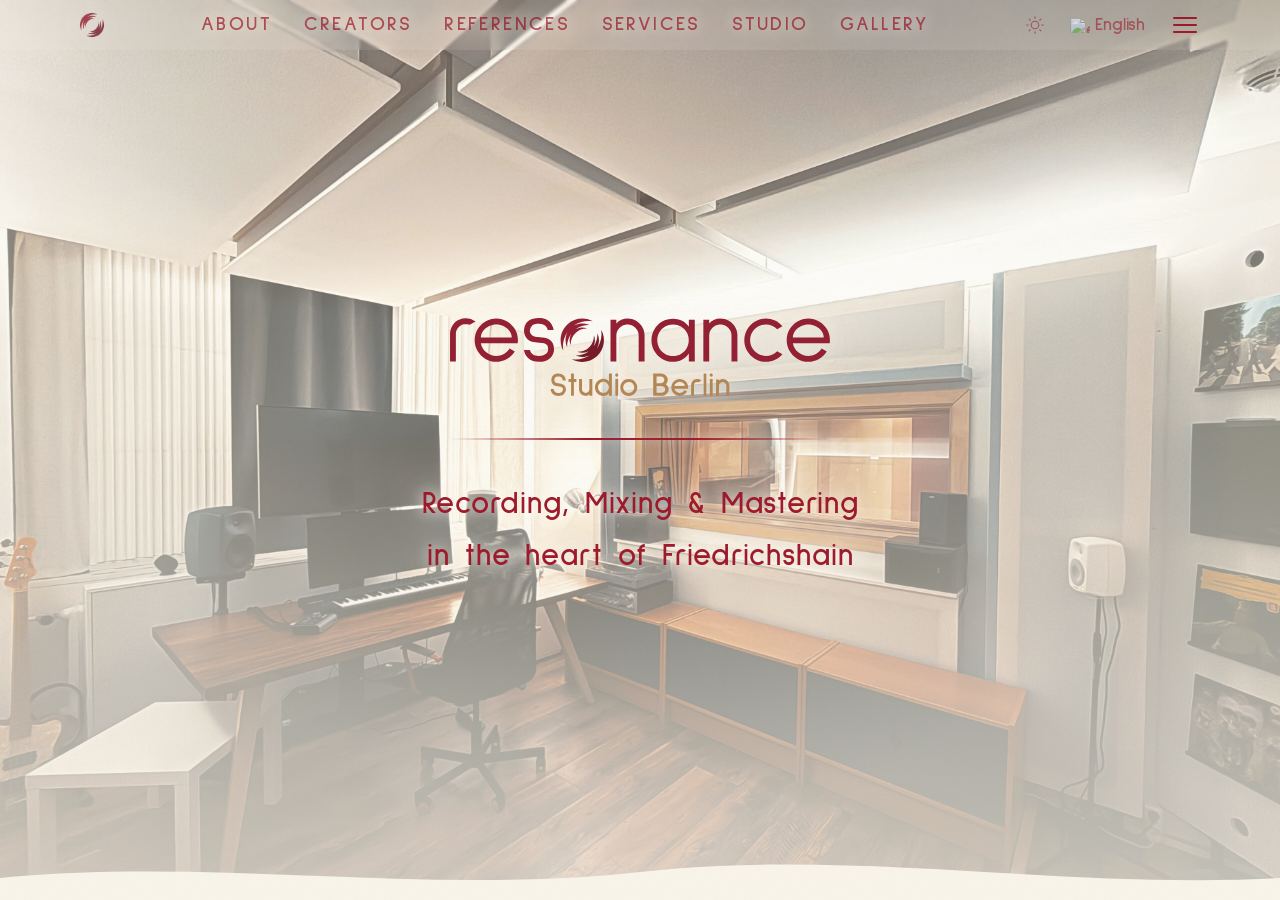
==== commit 4c7f2bcd: "Nav: glassmorphism rework, glow, theme preference, remove lazy load - Nav uses fixed 50px height wit" ====
--- a/index.html
+++ b/index.html
@@ -208,7 +208,12 @@
                     </div>
                 </div>
                 <div class="creator">
-                    <img src="images/creators/Matteo.webp" alt="Matteo Hoyer — Studio Manager" class="creator__img">
+                    <div class="creator__avatar">
+                        <img src="images/creators/Matteo.webp" alt="Matteo Hoyer — Studio Manager" class="creator__img">
+                        <a href="https://www.instagram.com/matteohoyermusic" target="_blank" rel="noopener noreferrer" class="creator__social" aria-label="Matteo Hoyer on Instagram">
+                            <svg viewBox="0 0 24 24" fill="none" stroke="currentColor" stroke-width="1.5" stroke-linecap="round" stroke-linejoin="round"><rect x="2" y="2" width="20" height="20" rx="5"/><circle cx="12" cy="12" r="5"/><circle cx="17.5" cy="6.5" r="1.5" fill="currentColor" stroke="none"/></svg>
+                        </a>
+                    </div>
                     <div class="creator__info">
                         <h4 class="creator__name">Matteo Hoyer</h4>
                         <p class="creator__bio" data-i18n="creator_matteo_bio">Sound engineer and producer with a deep passion for analog recording. Matteo shapes the sonic identity of Resonance Studio — from mic placement to final master.</p>
@@ -433,6 +438,19 @@
         </div>
     </section>
 
+    <div class="wave-divider wave-divider--to-bg" aria-hidden="true"></div>
+
+    <!-- ====== FOOTER ====== -->
+    <footer class="footer">
+        <div class="container footer__inner">
+            <span class="footer__copy"><span class="footer__copyright">&copy;</span> <span data-i18n="footer_copy">2026 Resonance Studio Berlin</span></span>
+            <nav class="footer__links">
+                <a href="legal.html" class="footer__link" data-i18n="footer_impressum">Legal Notice</a>
+                <span class="footer__sep">|</span>
+                <a href="privacy.html" class="footer__link" data-i18n="footer_privacy">Privacy Policy</a>
+            </nav>
+        </div>
+    </footer>
 
     </div><!-- /page-scroll -->
 
--- a/styles.css
+++ b/styles.css
@@ -107,7 +107,7 @@
 
 #page-scroll {
     position: absolute;
-    top: var(--nav-h);
+    top: 0;
     left: 0;
     right: 0;
     bottom: 0;
@@ -115,7 +115,8 @@
     overflow-y: auto;
     -webkit-overflow-scrolling: touch;
     scroll-behavior: smooth;
-    scroll-padding-top: 10px;
+    scroll-padding-top: var(--nav-h);
+    padding-top: var(--nav-h);
     scrollbar-color: var(--color-gold-dim) transparent;
 }
 
@@ -518,7 +519,7 @@
 
 .section {
     scroll-margin-top: 10px;
-    padding: calc(var(--section-pad) * 0.7) 0 calc(var(--section-pad) * 0.8);
+    padding: calc(var(--section-pad) * 0.7) 0;
     position: relative;
     z-index: 0;
     -webkit-transform: translateZ(0);
@@ -534,7 +535,7 @@
     letter-spacing: 0.2em;
     text-transform: uppercase;
     color: var(--color-gold);
-    margin-bottom: 2.5rem;
+    margin-bottom: 30px;
 }
 
 /* ---------- Scroll Reveal ---------- */
@@ -564,21 +565,30 @@
     left: 0;
     right: 0;
     z-index: 200;
-    padding: 10px 0;
-    background: transparent;
+    height: var(--nav-h);
+    background: rgba(var(--color-bg-rgb), 0.1);
+    backdrop-filter: blur(1.8px);
+    -webkit-backdrop-filter: blur(1.8px);
     transition: background 0.4s, backdrop-filter 0.4s, -webkit-backdrop-filter 0.4s;
 }
 
 .nav--scrolled {
-    background: rgba(var(--color-bg-rgb), 0.85);
+    background: rgba(var(--color-bg-rgb), 0.4);
     backdrop-filter: blur(18px);
     -webkit-backdrop-filter: blur(18px);
 }
 
+.nav--menu-open {
+    background: rgba(var(--color-bg-rgb), 0.75);
+    backdrop-filter: blur(30px);
+    -webkit-backdrop-filter: blur(30px);
+}
+
 .nav__inner {
     display: flex;
     align-items: center;
     justify-content: space-between;
+    height: 100%;
 }
 
 .nav__logo-link {
@@ -593,6 +603,15 @@
     object-position: left;
     opacity: 0.8;
     transition: opacity 0.3s;
+    filter: drop-shadow(0 0 9px rgba(var(--color-bg-rgb), 0.55))
+            drop-shadow(0 0 22px rgba(var(--color-bg-rgb), 0.385))
+            drop-shadow(0 0 44px rgba(var(--color-bg-rgb), 0.22));
+}
+
+[data-theme="light"] .nav__logo {
+    filter: drop-shadow(0 0 9px rgba(var(--color-bg-rgb), 0.66))
+            drop-shadow(0 0 22px rgba(var(--color-bg-rgb), 0.462))
+            drop-shadow(0 0 44px rgba(var(--color-bg-rgb), 0.264));
 }
 
 .nav__logo--full {
@@ -639,6 +658,17 @@
     opacity: 0.7;
     transition: opacity 0.3s;
     position: relative;
+    text-shadow:
+        0 0 14px rgba(var(--color-bg-rgb), 0.92),
+        0 0 35px rgba(var(--color-bg-rgb), 0.69),
+        0 0 69px rgba(var(--color-bg-rgb), 0.46);
+}
+
+[data-theme="light"] .nav__link {
+    text-shadow:
+        0 0 14px rgba(var(--color-bg-rgb), 1),
+        0 0 35px rgba(var(--color-bg-rgb), 0.828),
+        0 0 69px rgba(var(--color-bg-rgb), 0.552);
 }
 
 .nav__link::after {
@@ -715,7 +745,7 @@
     right: 0;
     bottom: 0;
     z-index: 190;
-    background: rgba(var(--color-bg-rgb), 0.95);
+    background: rgba(var(--color-bg-rgb), 0.75);
     backdrop-filter: blur(30px);
     -webkit-backdrop-filter: blur(30px);
     display: flex;
@@ -780,8 +810,9 @@
    ============================ */
 .hero {
     position: relative;
-    height: calc(100vh - var(--nav-h));
-    height: calc(100svh - var(--nav-h));
+    height: 100vh;
+    height: 100svh;
+    margin-top: calc(-1 * var(--nav-h));
     display: flex;
     align-items: center;
     justify-content: center;
@@ -964,7 +995,6 @@
     display: grid;
     grid-template-columns: 1fr;
     gap: 2.5rem;
-    margin-top: 3.5rem;
 }
 
 @media (min-width: 550px) {
@@ -988,6 +1018,28 @@
     filter: saturate(0.85) contrast(1.02);
 }
 
+.creator__avatar {
+    display: flex;
+    flex-direction: column;
+    align-items: center;
+    flex-shrink: 0;
+}
+
+.creator__social {
+    display: block;
+    width: 18px;
+    height: 18px;
+    margin-top: 8px;
+    color: var(--color-beige);
+    opacity: 0.5;
+    transition: opacity 0.3s, color 0.3s;
+}
+
+.creator__social:hover {
+    opacity: 1;
+    color: var(--color-gold);
+}
+
 .creator__info {
     display: flex;
     flex-direction: column;
@@ -998,6 +1050,7 @@
     font-size: 1.1rem;
     font-weight: 700;
     color: var(--color-cream);
+    margin-top: -0.15em;
     letter-spacing: 0.02em;
     margin-bottom: 0.15rem;
 }
@@ -1610,3 +1663,172 @@
     background: transparent !important;
     border: none !important;
 }
+
+/* ============================
+   SUBPAGES (Legal, Privacy)
+   ============================ */
+.subpage#page-scroll {
+    top: 0;
+    padding-top: 0;
+    scroll-padding-top: 0;
+}
+.subpage {
+    position: absolute;
+    top: 0; left: 0; right: 0; bottom: 0;
+    overflow-y: auto;
+    -webkit-overflow-scrolling: touch;
+    scroll-behavior: smooth;
+    background: var(--color-bg);
+}
+
+.subpage-header {
+    position: sticky;
+    top: 0;
+    z-index: 100;
+    height: 50px;
+    background: rgba(var(--color-bg-rgb), 0.9);
+    backdrop-filter: blur(18px);
+    -webkit-backdrop-filter: blur(18px);
+}
+
+.subpage-header__inner {
+    display: flex;
+    justify-content: space-between;
+    align-items: center;
+    height: 100%;
+}
+
+.subpage-header__actions {
+    display: flex;
+    align-items: center;
+    gap: 16px;
+}
+
+.subpage-back {
+    display: flex;
+    align-items: center;
+    gap: 8px;
+    color: var(--color-beige);
+    font-family: var(--font-display);
+    font-size: 0.8rem;
+    font-weight: 700;
+    letter-spacing: 0.1em;
+    text-transform: uppercase;
+    opacity: 0.7;
+    transition: opacity 0.3s;
+}
+
+.subpage-back:hover { opacity: 1; }
+
+.subpage-logo__img {
+    height: 30px;
+    opacity: 0.8;
+}
+
+.subpage-logo--icon { display: none !important; }
+
+@media (max-width: 700px) {
+    .subpage-logo--full { display: none !important; }
+    .subpage-logo--icon.logo--dark { display: block !important; }
+    .subpage-logo--icon.logo--light { display: none !important; }
+    [data-theme="light"] .subpage-logo--icon.logo--dark { display: none !important; }
+    [data-theme="light"] .subpage-logo--icon.logo--light { display: block !important; }
+}
+
+.subpage-main {
+    padding: clamp(3rem, 8vh, 6rem) 0;
+}
+
+.subpage-title {
+    font-family: var(--font-display);
+    font-size: clamp(1.5rem, 3vw, 2.2rem);
+    font-weight: 700;
+    color: var(--color-gold);
+    margin-bottom: 3rem;
+    letter-spacing: 0.05em;
+    text-transform: uppercase;
+}
+
+.subpage-section {
+    margin-bottom: 2.5rem;
+    max-width: 700px;
+}
+
+.subpage-section h2 {
+    font-family: var(--font-display);
+    font-size: 1rem;
+    font-weight: 700;
+    color: var(--color-gold);
+    margin-bottom: 0.5rem;
+}
+
+.subpage-section p {
+    font-size: 0.9rem;
+    font-weight: 300;
+    color: var(--color-beige);
+    line-height: 1.7;
+    opacity: 0.85;
+}
+
+.subpage-section a {
+    color: var(--color-gold);
+    opacity: 0.8;
+    transition: opacity 0.3s;
+}
+
+.subpage-section a:hover { opacity: 1; }
+
+
+/* ============================
+   FOOTER
+   ============================ */
+.footer {
+    background: var(--color-bg);
+    padding: 70px 0 1.5rem;
+    position: relative;
+    z-index: 0;
+}
+
+.footer__inner {
+    display: flex;
+    flex-direction: column;
+    align-items: center;
+    gap: 0.3rem;
+    padding-top: 10px;
+}
+
+.footer__copy {
+    font-size: 0.75rem;
+    font-weight: 300;
+    color: var(--color-beige);
+    opacity: 0.5;
+}
+
+.footer__copyright {
+    font-family: 'Helvetica Neue', Arial, sans-serif;
+}
+
+.footer__links {
+    display: flex;
+    align-items: center;
+    gap: 0.5rem;
+}
+
+.footer__link {
+    font-size: 0.75rem;
+    font-weight: 300;
+    color: var(--color-beige);
+    opacity: 0.5;
+    transition: opacity 0.3s;
+}
+
+.footer__link:hover {
+    opacity: 1;
+}
+
+.footer__sep {
+    font-size: 0.75rem;
+    color: var(--color-beige);
+    opacity: 0.3;
+    margin: 0 0.25rem;
+}
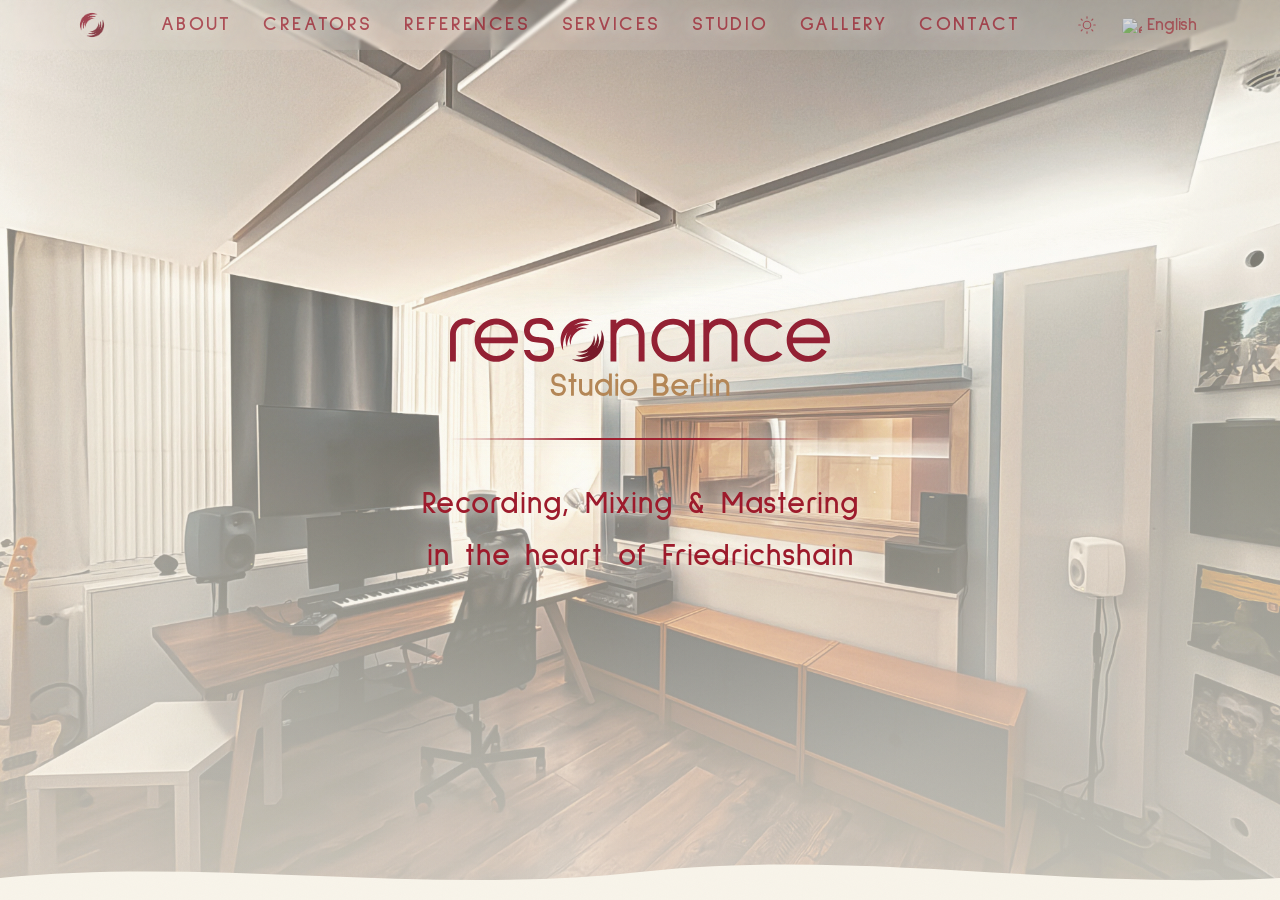
==== commit e5bc558c: "Web3Forms contact, nav glassmorphism, i18n fixes, Cyrillic font tuning - Replace Formspree with Web3" ====
--- a/index.html
+++ b/index.html
@@ -350,13 +350,13 @@
                     <div id="map" class="location__map"></div>
                 </div>
                 <div class="location__info">
-                    <address class="location__address">
+                    <address class="location__address" data-i18n-html="location_address">
                         Boxhagener Straße 18<br>
                         10245 Berlin<br>
                         Hinterhof 2 / FG / B / 0
                     </address>
                     <div class="location__rule"></div>
-                    <p class="location__note">
+                    <p class="location__note" data-i18n="location_note">
                         In the heart of Friedrichshain — a rare find
                         for a recording studio in central Berlin.
                         Steps from Frankfurter Tor and public transport.
@@ -374,15 +374,9 @@
             <span class="section__label reveal" data-i18n="label_contact">Contact &amp; Booking</span>
             <div class="contact__grid">
                 <div class="contact__form-wrap reveal">
-                    <form action="https://formspree.io/f/YOUR_FORM_ID"
-                          method="POST"
-                          class="contact__form"
-                          id="contact-form">
-                        <!-- Honeypot -->
-                        <div class="form__honeypot" aria-hidden="true">
-                            <label for="website">Website</label>
-                            <input type="text" name="website" id="website" tabindex="-1" autocomplete="off">
-                        </div>
+                    <form class="contact__form" id="contact-form" novalidate>
+                        <!-- Honeypot (spam protection) -->
+                        <input type="hidden" name="botcheck" value="">
 
                         <div class="form__group">
                             <input type="text" name="name" id="name" class="form__input" placeholder=" " required>
@@ -402,11 +396,14 @@
                             <div class="form__line"></div>
                         </div>
 
-                        <button type="submit" class="form__button">
-                            <span data-i18n="form_send">Send Message</span>
-                            <svg width="18" height="18" viewBox="0 0 24 24" fill="none" stroke="currentColor" stroke-width="1.5" stroke-linecap="round" stroke-linejoin="round">
+                        <button type="submit" class="form__button" id="form-button">
+                            <span class="form__button-text" data-i18n="form_send">Send Message</span>
+                            <svg class="form__button-arrow" width="18" height="18" viewBox="0 0 24 24" fill="none" stroke="currentColor" stroke-width="1.5" stroke-linecap="round" stroke-linejoin="round">
                                 <line x1="5" y1="12" x2="19" y2="12"></line>
                                 <polyline points="12 5 19 12 12 19"></polyline>
+                            </svg>
+                            <svg class="form__button-spinner" width="18" height="18" viewBox="0 0 24 24" fill="none" stroke="currentColor" stroke-width="2" stroke-linecap="round">
+                                <path d="M12 2a10 10 0 0 1 10 10"></path>
                             </svg>
                         </button>
                     </form>
--- a/styles.css
+++ b/styles.css
@@ -6,7 +6,7 @@
 /* ---------- Self-hosted Font ---------- */
 @font-face {
     font-family: 'Sulphur Point';
-    src: url('fonts/Sulphur_Point/SulphurPoint-Light.ttf?v=2') format('truetype');
+    src: url('fonts/Sulphur_Point/SulphurPoint-Regular.ttf?v=2') format('truetype');
     font-weight: 300;
     font-style: normal;
     font-display: swap;
@@ -223,9 +223,9 @@
 [lang="th"] .nav__link { font-size: 0.8rem; }
 [lang="hi"] .nav__link { font-size: 0.85rem; }
 [lang="uk"] .nav__link,
-[lang="ru"] .nav__link { font-weight: 400; font-size: 0.9rem; }
+[lang="ru"] .nav__link { font-weight: 500; font-size: 0.9rem; }
 [lang="uk"] .lang-btn,
-[lang="ru"] .lang-btn { font-weight: 400; position: relative; top: -1px; }
+[lang="ru"] .lang-btn { font-weight: 450; position: relative; top: -1px; }
 [lang="el"] .nav__link,
 [lang="el"] .lang-btn { font-weight: 400; }
 
@@ -236,7 +236,27 @@
 [lang="ar"] .mobile-menu__link,
 [lang="fa"] .mobile-menu__link { font-weight: 500; }
 [lang="uk"] .mobile-menu__link,
-[lang="ru"] .mobile-menu__link,
+[lang="ru"] .mobile-menu__link { font-weight: 400; }
+[lang="uk"] .hero__sub,
+[lang="ru"] .hero__sub,
+[lang="uk"] .section__label,
+[lang="ru"] .section__label,
+[lang="uk"] .service-card__title,
+[lang="ru"] .service-card__title,
+[lang="uk"] .studio__room-title,
+[lang="ru"] .studio__room-title,
+[lang="uk"] .creator__name,
+[lang="ru"] .creator__name,
+[lang="uk"] .ticker__name,
+[lang="ru"] .ticker__name,
+[lang="uk"] .contact__cta,
+[lang="ru"] .contact__cta,
+[lang="uk"] .form__button,
+[lang="ru"] .form__button,
+[lang="uk"] .subpage-title,
+[lang="ru"] .subpage-title,
+[lang="uk"] .subpage-section h2,
+[lang="ru"] .subpage-section h2 { font-weight: 550; }
 [lang="el"] .mobile-menu__link { font-weight: 400; }
 
 /* ---------- RTL layout ---------- */
@@ -389,7 +409,13 @@
 }
 
 [data-theme="light"] .form__button {
-    color: var(--color-bg);
+    color: #F8F4EA;
+    background: #A47A4D;
+    box-shadow: 0 2px 16px rgba(164, 122, 77, 0.25), inset 0 1px 0 rgba(255, 255, 255, 0.12);
+}
+
+[data-theme="light"] .form__button:hover {
+    animation: ripple-glow-light 1.8s ease-out forwards;
 }
 
 /* ---------- Light mode gallery image treatment ---------- */
@@ -674,11 +700,11 @@
 .nav__link::after {
     content: '';
     position: absolute;
-    bottom: -4px;
+    bottom: 0;
     left: 0;
     width: 0;
-    height: 1px;
-    background: var(--color-gold);
+    height: 2px;
+    background: var(--color-beige);
     transition: width 0.3s var(--ease-out-expo);
 }
 
@@ -1526,27 +1552,41 @@
     letter-spacing: 0.12em;
     text-transform: uppercase;
     color: var(--color-cream);
-    background: var(--color-burgundy);
-    border-radius: 3px;
-    transition: background 0.3s, transform 0.15s, gap 0.3s var(--ease-out-expo);
+    background: rgba(45, 11, 18, 0.5);
+    border: none;
+    border-radius: 6px;
+    box-shadow: none;
+    transition: background 0.3s, box-shadow 0.3s, transform 0.15s, gap 0.3s var(--ease-out-expo);
 }
 
 .form__button:hover {
-    background: var(--color-burgundy-dark);
-    gap: 1rem;
+    animation: ripple-glow-dark 1.8s ease-out forwards;
 }
 
 .form__button:active {
     transform: scale(0.97);
 }
 
-.form__button svg {
+.form__button-arrow {
     transition: transform 0.3s var(--ease-out-expo);
 }
 
-.form__button:hover svg {
-    transform: translateX(2px);
-}
+.form__button:hover .form__button-arrow {
+    transform: none;
+}
+
+.form__button-spinner {
+    display: none;
+    animation: spin 0.8s linear infinite;
+}
+
+@keyframes spin {
+    to { transform: rotate(360deg); }
+}
+
+.form__button--sending .form__button-arrow { display: none; }
+.form__button--sending .form__button-spinner { display: block; }
+.form__button--sending { opacity: 0.6; pointer-events: none; }
 
 .contact__status {
     margin-top: 0.5rem;
@@ -1554,6 +1594,9 @@
     color: var(--color-gold);
     min-height: 1.5em;
 }
+
+.contact__status--success { color: var(--color-gold); }
+.contact__status--error { color: #e25c5c; }
 
 /* -- Contact info -- */
 .contact__cta {
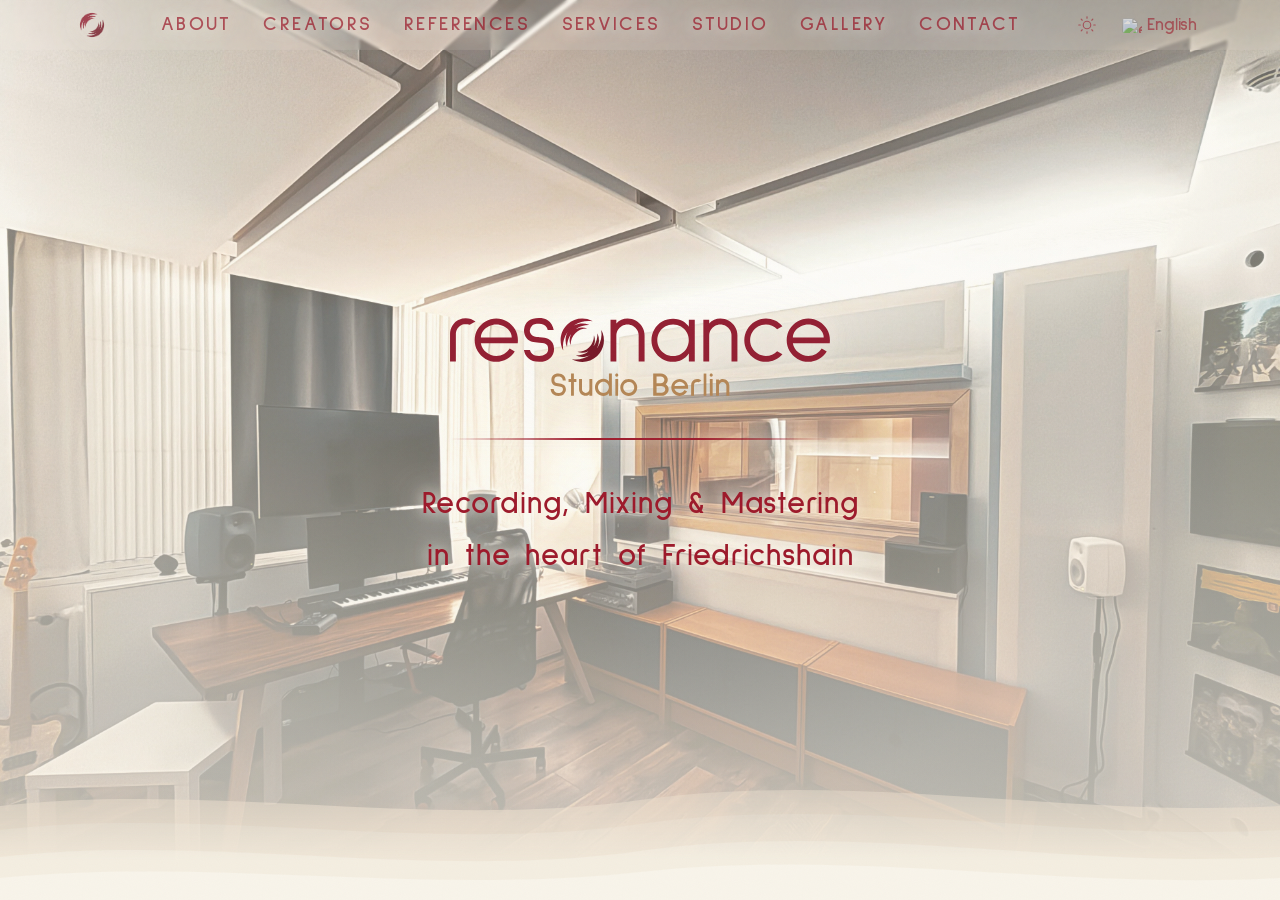
==== commit 3275172c: "Replace Leaflet/OpenStreetMap with Google Maps embed, remove live performance from Matteo bio - Swap" ====
--- a/index.html
+++ b/index.html
@@ -64,10 +64,6 @@
 
     <link rel="stylesheet" href="styles.css">
 
-    <!-- Leaflet CSS -->
-    <link rel="stylesheet" href="https://unpkg.com/leaflet@1.9.4/dist/leaflet.css"
-          integrity="sha256-p4NxAoJBhIIN+hmNHrzRCf9tD/miZyoHS5obTRR9BMY="
-          crossorigin="">
 
     <!-- Preload hero image -->
     <link rel="preload" as="image" href="images/RSB-interior1-edit1-IMG_8756.webp" type="image/webp">
@@ -347,15 +343,19 @@
             <span class="section__label reveal" data-i18n="label_location">Location</span>
             <div class="location__grid reveal">
                 <div class="location__map-wrap">
-                    <div id="map" class="location__map"></div>
+                    <iframe
+                        class="location__map"
+                        src="https://www.google.com/maps/embed?pb=!1m18!1m12!1m3!1d16566.983774891632!2d13.436500561641004!3d52.51283886491484!2m3!1f0!2f0!3f0!3m2!1i1024!2i768!4f13.1!3m3!1m2!1s0x47a84fd453d9ea19%3A0x584451f2ad2b6b09!2sResonance%20Studio%20Berlin!5e1!3m2!1sen!2sus!4v1775519729558!5m2!1sen!2sus"
+                        allowfullscreen=""
+                        referrerpolicy="no-referrer-when-downgrade"
+                        title="Resonance Studio Berlin location"></iframe>
                 </div>
                 <div class="location__info">
                     <address class="location__address" data-i18n-html="location_address">
                         Boxhagener Straße 18<br>
                         10245 Berlin<br>
-                        Hinterhof 2 / FG / B / 0
+                        Hinterhof 2 / FG / B / 0<br>
                     </address>
-                    <div class="location__rule"></div>
                     <p class="location__note" data-i18n="location_note">
                         In the heart of Friedrichshain — a rare find
                         for a recording studio in central Berlin.
@@ -451,11 +451,6 @@
 
     </div><!-- /page-scroll -->
 
-    <!-- Leaflet JS -->
-    <script src="https://unpkg.com/leaflet@1.9.4/dist/leaflet.js"
-            integrity="sha256-20nQCchB9co0qIjJZRGuk2/Z9VM+kNiyxNV1lvTlZBo="
-            crossorigin=""></script>
-
     <script src="main.js"></script>
     <script src="lang-switcher.js"></script>
 </body>
--- a/styles.css
+++ b/styles.css
@@ -398,10 +398,6 @@
 [data-theme="light"] .theme-toggle__sun  { display: block; }
 [data-theme="light"] .theme-toggle__moon { display: none; }
 
-/* ---------- Light mode map filter ---------- */
-[data-theme="light"] .location__map .leaflet-tile-pane {
-    filter: brightness(1.05) contrast(1.05) saturate(0.6) sepia(0.1);
-}
 
 /* ---------- Light mode form inputs ---------- */
 [data-theme="light"] .form__input {
@@ -1417,8 +1413,10 @@
 }
 
 .location__map {
+    display: block;
     width: 100%;
     height: 350px;
+    border: 0;
 }
 
 @media (min-width: 700px) {
@@ -1651,8 +1649,7 @@
     gap: 0.6rem;
     font-size: 0.88rem;
     font-weight: 400;
-    color: var(--color-beige);
-    opacity: 0.7;
+    color: var(--color-gold);
     transition: opacity 0.3s, color 0.3s;
 }
 
@@ -1661,51 +1658,6 @@
     color: var(--color-gold);
 }
 
-/* ============================
-   LEAFLET OVERRIDES
-   ============================ */
-.leaflet-container {
-    background: var(--color-surface) !important;
-    font-family: var(--font-body) !important;
-}
-
-.leaflet-popup-content-wrapper {
-    background: var(--color-burgundy-dark) !important;
-    color: var(--color-cream) !important;
-    border-radius: 4px !important;
-    box-shadow: 0 8px 32px rgba(0, 0, 0, 0.6) !important;
-    font-family: var(--font-body) !important;
-    border: 1px solid rgba(180, 134, 85, 0.15) !important;
-}
-
-.leaflet-popup-tip {
-    background: var(--color-burgundy-dark) !important;
-}
-
-.leaflet-popup-content {
-    font-size: 0.85rem !important;
-    line-height: 1.5 !important;
-}
-
-.location__map .leaflet-tile-pane {
-    filter: brightness(0.65) contrast(1.15) saturate(0.2) sepia(0.4) hue-rotate(330deg);
-}
-
-.leaflet-control-attribution {
-    background: rgba(var(--color-bg-rgb), 0.8) !important;
-    color: rgba(214, 189, 160, 0.4) !important;
-    font-size: 0.6rem !important;
-}
-
-.leaflet-control-attribution a {
-    color: rgba(214, 189, 160, 0.5) !important;
-}
-
-/* Custom marker pulse */
-.map-marker {
-    background: transparent !important;
-    border: none !important;
-}
 
 /* ============================
    SUBPAGES (Legal, Privacy)
